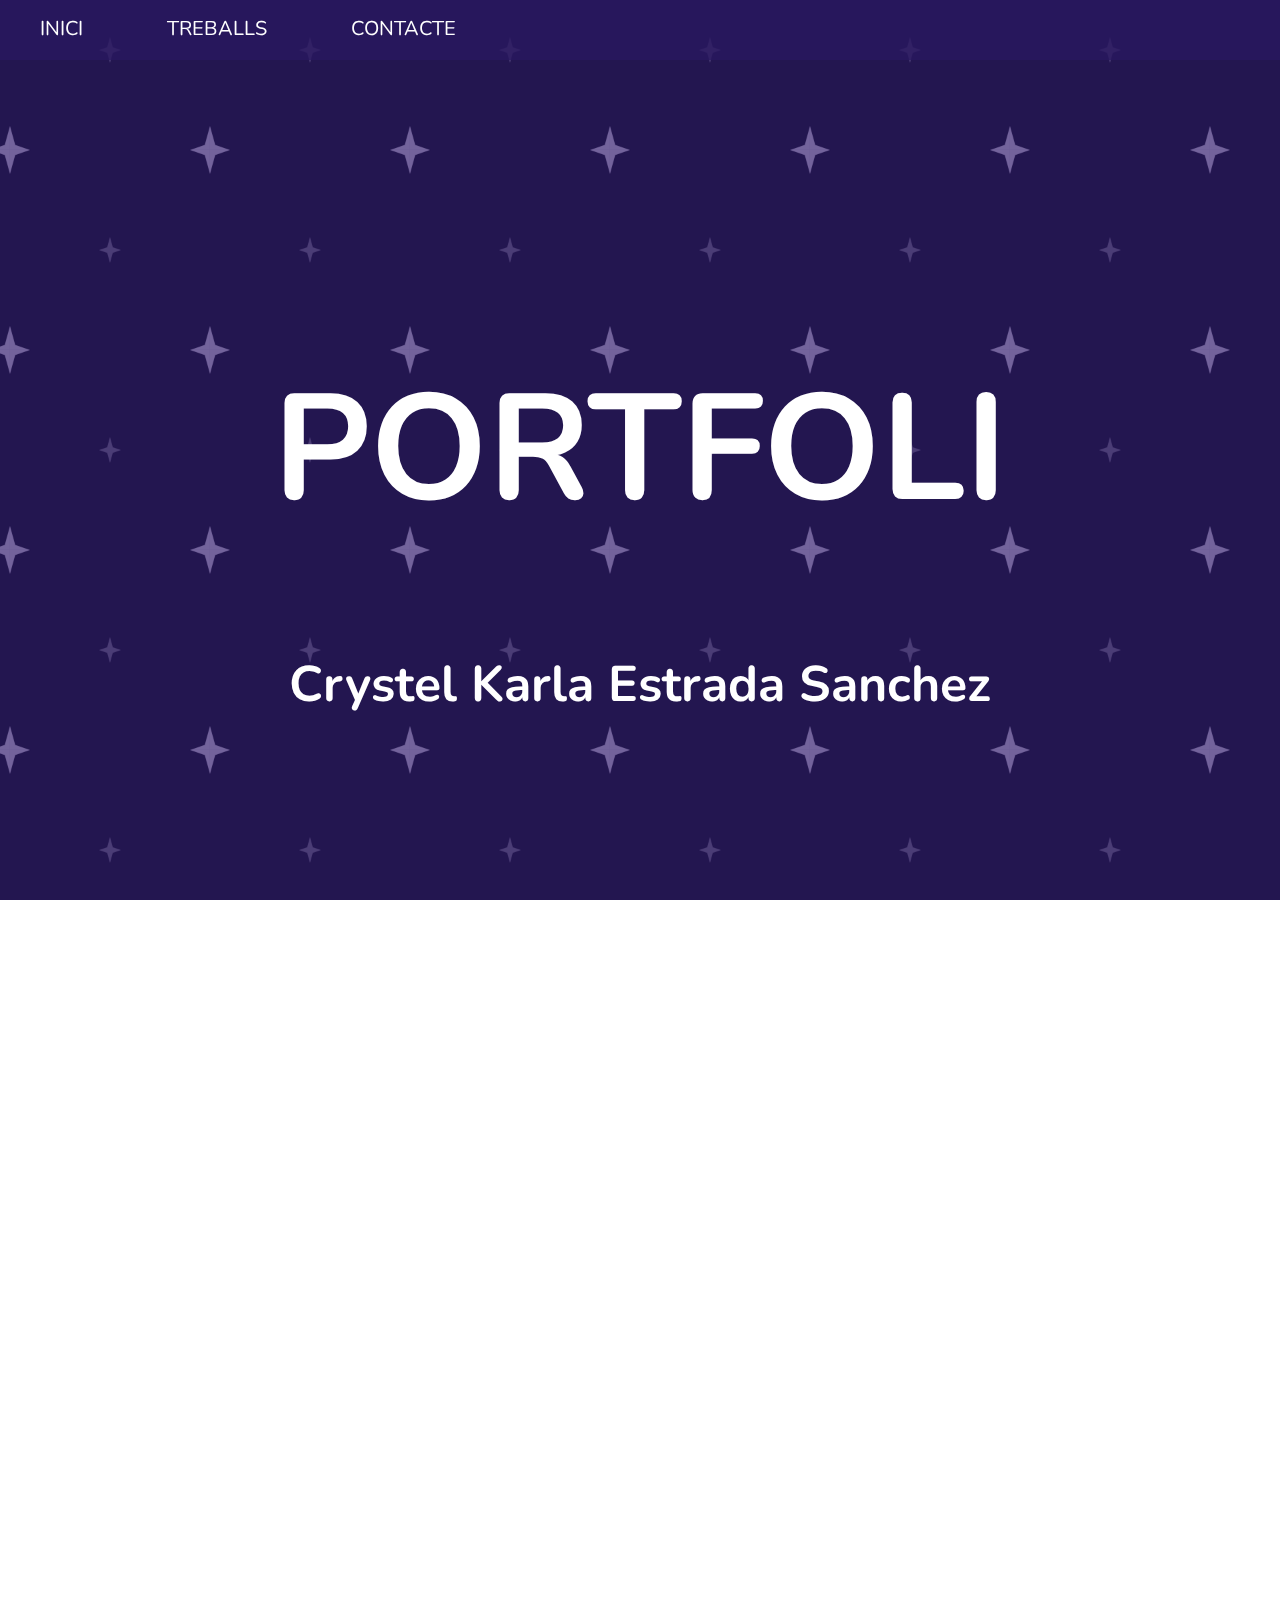
==== index.html @ 70e52c60 "otromas003" ====
<!DOCTYPE html>
<html lang="en">
<head>
    <meta charset="UTF-8">
    <meta name="viewport" content="width=device-width, initial-scale=1.0">
    <link rel="icon" type="image/x-icon" href="img/favicon.ico">
    <title>Porttfoli_Estradacs</title>

    <meta name="theme-color" content="orange">
    <meta name="msapplication-navbutton-color" content="orange">
    <meta name="apple-mobile-web-app-capable" content="yes">
    <meta name="apple-mobile-web-app-status-bar-style" content="orange">

    <link rel="icon" sizes="192x192" href="img/icon.png">
    <link rel="icon" sizes="512x512" href="img/icon.png">
    <link rel="apple-touch-icon" href="img/icon.png">

    <link rel="preconnect" href="https://fonts.googleapis.com">
<link rel="preconnect" href="https://fonts.gstatic.com" crossorigin>
<link href="https://fonts.googleapis.com/css2?family=Lato:ital,wght@0,100;0,300;0,400;0,700;0,900;1,100;1,300;1,400;1,700;1,900&family=Merriweather:ital,wght@0,300;0,400;0,700;0,900;1,300;1,400;1,700;1,900&family=Nunito:ital,wght@0,500;1,500&family=Open+Sans:ital,wght@0,300..800;1,300..800&family=Poppins:ital,wght@0,100;0,200;0,300;0,400;0,500;0,600;0,700;0,800;0,900;1,100;1,200;1,300;1,400;1,500;1,600;1,700;1,800;1,900&family=Roboto+Mono:ital,wght@0,100..700;1,100..700&family=Roboto:ital,wght@0,100;0,300;0,400;0,500;0,700;0,900;1,100;1,300;1,400;1,500;1,700;1,900&family=Rubik:ital,wght@0,300..900;1,300..900&display=swap" rel="stylesheet">

<link rel="stylesheet" href="css/style.css">
</head>
<body>
    
    <nav>
        <ul>
            <a href="#p1"><li>INICI</li></a>
            <a href="#p2"><li>TREBALLS</li></a>
            <a href="#p3"><li>CONTACTE</li></a>
        </ul>
    </nav>
    <div class="pagina p1" id="p1">
        <h1>PORTFOLI</h1>
        <h3>Crystel Karla Estrada Sanchez</h3>
    </div>

<div class="pagina p2" id="p2">
    <h2>TREBALLS</h2>
     <ul>
        
        <a href="MP08UF1002_estradaC_calendari/index.html" target="_blank">
                <li>CALENDARI
                    <img src="img/scara18.png" alt="">
                    <div class="scara"><img src="img/scara10.png" alt=""></div>
                </li>
        </a>
            <a href="MP08UF1003_estradaC_feedly/index.html" target="_blank">
                <li>FEEDLY
                    <img src="img/scara18.png" alt="">
                    <div class="scara"><img src="img/scara10.png" alt=""></div>
                </li>
            </a>
            <a href="MP08UF1004_estradaC_flotacions/index.html" target="_blank">
                <li>FLOTACIÓ
                    <img src="img/scara18.png" alt="">
                    <div class="scara"><img src="img/scara10.png" alt=""></div>
                </li>
            </a>
            <a href="MP08UF1005_estradaC_escacs /Index.html" target="_blank">
                <li>ESCACS
                    <img src="img/scara18.png" alt="">
                    <div class="scara"><img src="img/scara10.png" alt=""></div>
                </li>
            </a>
            <a href="MP08UF1007_estradaC_ifpagram/index.html" target="_blank">
                <li>IFPAGRAM
                    <img src="img/scara18.png" alt="">
                    <div class="scara"><img src="img/scara10.png" alt=""></div>
                </li>
            </a>
            <a href="MP08UF1008_estradaC_floreta/index.html" target="_blank">
                <li>FLORETA
                    <img src="img/scara18.png" alt="">
                    <div class="scara"><img src="img/scara10.png" alt=""></div>
                </li>
            </a>
            <a href="MP08UF1009_estradaC_careta/index.html" target="_blank">
                <li>CARETA
                    <img src="img/scara18.png" alt="">
                    <div class="scara"><img src="img/scara10.png" alt=""></div>
                </li>
            </a>
            <a href="M08UF02002_photoshop/index.html" target="_blank">
                <li>PHOTOSHOP
                    <img src="img/scara18.png" alt="">
                    <div class="scara"><img src="img/scara10.png" alt=""></div>
                </li>
            </a>
            
           
   </ul>
        
</div>
<div class="pagina p3" id="p3">
    <h2>CONTACTE</h2>
    <ul>
        
        <a href="https://genshin.hoyoverse.com/es/" target="_blank">
            <li>Instagram
                <svg xmlns="http://www.w3.org/2000/svg" x="0px" y="0px" width="100" height="100" viewBox="0 0 24 24">
                    <path d="M 8 3 C 5.243 3 3 5.243 3 8 L 3 16 C 3 18.757 5.243 21 8 21 L 16 21 C 18.757 21 21 18.757 21 16 L 21 8 C 21 5.243 18.757 3 16 3 L 8 3 z M 8 5 L 16 5 C 17.654 5 19 6.346 19 8 L 19 16 C 19 17.654 17.654 19 16 19 L 8 19 C 6.346 19 5 17.654 5 16 L 5 8 C 5 6.346 6.346 5 8 5 z M 17 6 A 1 1 0 0 0 16 7 A 1 1 0 0 0 17 8 A 1 1 0 0 0 18 7 A 1 1 0 0 0 17 6 z M 12 7 C 9.243 7 7 9.243 7 12 C 7 14.757 9.243 17 12 17 C 14.757 17 17 14.757 17 12 C 17 9.243 14.757 7 12 7 z M 12 9 C 13.654 9 15 10.346 15 12 C 15 13.654 13.654 15 12 15 C 10.346 15 9 13.654 9 12 C 9 10.346 10.346 9 12 9 z"></path>
                </svg>
                <div class="scara"></div>
            </li>
        </a>
        <a href="https://wutheringwaves.kurogames.com/en/" target="_blank">
            <li>Facebook  
                <svg xmlns="http://www.w3.org/2000/svg" x="0px" y="0px" width="100" height="100" viewBox="0 0 24 24">
                    <path d="M 5 3 C 3.897 3 3 3.897 3 5 L 3 19 C 3 20.103 3.897 21 5 21 L 11.621094 21 L 14.414062 21 L 19 21 C 20.103 21 21 20.103 21 19 L 21 5 C 21 3.897 20.103 3 19 3 L 5 3 z M 5 5 L 19 5 L 19.001953 19 L 14.414062 19 L 14.414062 15.035156 L 16.779297 15.035156 L 17.130859 12.310547 L 14.429688 12.310547 L 14.429688 10.574219 C 14.429687 9.7862188 14.649297 9.2539062 15.779297 9.2539062 L 17.207031 9.2539062 L 17.207031 6.8222656 C 16.512031 6.7512656 15.814234 6.71675 15.115234 6.71875 C 13.041234 6.71875 11.621094 7.9845938 11.621094 10.308594 L 11.621094 12.314453 L 9.2773438 12.314453 L 9.2773438 15.039062 L 11.621094 15.039062 L 11.621094 19 L 5 19 L 5 5 z"></path>
                </svg>
                <div class="scara"></div>
            </li>
        </a>
        <a href="https://hsr.hoyoverse.com/es-es/home" target="_blank">
            <li>Correo
                <svg xmlns="http://www.w3.org/2000/svg" width="90" height="100" viewBox="0 0 512 512"><!--!Font Awesome Free 6.7.2 by @fontawesome - https://fontawesome.com License - https://fontawesome.com/license/free Copyright 2025 Fonticons, Inc.--><path d="M64 112c-8.8 0-16 7.2-16 16l0 22.1L220.5 291.7c20.7 17 50.4 17 71.1 0L464 150.1l0-22.1c0-8.8-7.2-16-16-16L64 112zM48 212.2L48 384c0 8.8 7.2 16 16 16l384 0c8.8 0 16-7.2 16-16l0-171.8L322 328.8c-38.4 31.5-93.7 31.5-132 0L48 212.2zM0 128C0 92.7 28.7 64 64 64l384 0c35.3 0 64 28.7 64 64l0 256c0 35.3-28.7 64-64 64L64 448c-35.3 0-64-28.7-64-64L0 128z"/></svg>
                <div class="scara"></div>
            </li>
        </a>
       
    </ul>

</div>

    
</body>
</html>
---- css/style.css ----
*{
    padding: 0;
    margin: 0;
    text-decoration: none;
}


    
html, body {
    width: 100%;
    height: 100%;
    font-family: "Nunito", sans-serif;
    font-optical-sizing: auto;
    overflow: hidden;

}

nav{
    position: fixed;
    height: 60px;
    top: 0;
    left:0;
    right: 0;
    background: rgba(41, 24, 96, 0.75);
    z-index: 500;
}

h1{
    text-align: center;
    line-height: 150px;
    color: rgb(255, 255, 255);
    padding-top: 0px;
    position: absolute;
    display: block;
    top: 50%;
    left: 50%;
    transform: translate(-50%,-50%);
    font-size: 150px;
}

h2{
    text-align: center;
    color: rgb(255, 255, 255);
    padding-top: 150px;
    font-size: 50px;
}
h3{
    text-align: center;
    color: rgb(255, 255, 255);
    padding-top: 650px;
    font-size: 50px;
}

h1:hover{
    animation: girillo 3s ;
}

nav li{
    display: inline-block;
    margin:  15px 40px 0px 40px;
    color: rgb(255, 255, 255);
    font-size: 20px;
}

nav li:hover{
    opacity: 75%;    
    animation: meneo 0.15s ease-in infinite;
}

.p2 li{
    
    height: 300px;
    width: 270px;
    border-radius: 20px;
    background: rgb(76,59,181);
    background: linear-gradient(0deg, rgb(74, 61, 163) 0%, rgb(183, 169, 231) 64%);
    margin: 20px;
    line-height: 3;
    font-size: 30px;
    color: rgb(255, 255, 255);
    box-shadow: 5px 5px 5px rgb(69, 67, 127);
    text-align: center;
    display: inline-block;
}

.p2 img {
    width: 45px;
    height: 40px;
    position: relative;
    float: left;
    bottom:-25px;
    right: -20px;
}

.p2 li:hover{
    opacity: 65%;
    animation: plun 10s;
}
.p2 ul{
    list-style: none;
    width: 1360px;
    margin: 0 auto;
    padding-top: 50px;
    
}



.p3 li{  
    height: 150px;
    width: 350px;
    border-radius: 20px;
    background: rgb(170,151,228);
    background: linear-gradient(0deg, rgba(170,151,228,1) 0%, rgba(242,232,255,1) 49%);
    margin: 30px;
    list-style: none;
    line-height: 3.5;
    font-size: 40px;
    color:  rgb(66, 49, 124,0.75);
    box-shadow: 5px 5px 5px rgb(69, 67, 127);
    text-align: center;
    display: inline-block;
    /*margin: 30px auto; */
}
.p3 ul{
    padding-top: 50px;
}

svg{
   float: left;
    fill: rgb(76,59,181);
    margin-top: 20px;
    padding-left: 20px;
}
svg:hover{
    fill: rgb(158, 148, 224);
}

.p3 li:hover{
    opacity: 75%;
    animation: meneo 0.15s ease-in infinite;
}
.scara img{
    width: 190px;
    height: 190px;
    position: relative;
    top: -5px;
    left: 50px;
    opacity: 70%;
}
.pagina{
    position: relative;
    height: 100%;
text-align: center;
}
.p1{
    /*background-image: 
    radial-gradient(rgb(255, 234, 158,0.25) 10%, transparent 10%),
    radial-gradient(rgb(255, 234, 158,0.75) 10%, transparent 10%);
  background-position: 0px 0px, 55px 60px;
  background-size: 100px 100px;
  background-color: rgb(35, 22, 80);
    */
    background-image: url(../img/est2.png);
    background-size: 200px;
    background-position: 10px;
    background-color: rgb(35, 22, 80);
}
.p2{
    background: rgb(220,193,255);
    background: linear-gradient(0deg, rgb(224, 207, 255) 37%, rgba(191,166,228,1) 59%, rgba(161,138,199,1) 68%, rgba(92,74,134,1) 87%, rgba(35,22,80,1) 100%, rgba(35,22,80,1) 100%);
}
.p3{
    background-image: url(../img/est3.png);
   
    background-size: 160px;
    background-position: 30px;
    background-color: rgb(224, 207, 255);
}

@keyframes plun {
    0% {
        transform: translateY(5px);
    }
    100% {
        transform:  translateY(0px);
    }
}

@keyframes girillo { 
    0% {
        transform: translate(-50%,-50%) rotateZ(360deg);
    }
    100% {
        transform: translate(-50%,-50%) rotateZ(0deg);
    }
}
@keyframes giro { 
    0% {
        transform:rotateZ(360deg);
    }
    100% {
        transform:rotateZ(0deg);
    }
}

@keyframes meneo {
    0% {
        transform: rotateZ(10deg);
    }
    50% {
        transform: rotateZ(-10deg);
    }
    100% {
        transform: rotateZ(0deg);
    }
}

@media screen and (max-width: 480px) {
    html, body {
        height: 100%;
        width: 100%;
        font-family: "Nunito", sans-serif;
        font-optical-sizing: auto;
    }
    .nav{
        position: fixed;
        height: 15px;
        text-align: center;
        
    } 
    nav li{
        margin:  9px 10px 0px 10px;
        line-height: 3;
        font-size: 13px;
        text-align: center;
    }
    
    h1{
        font-size: 65px;
    }
    h2{ 
        padding-top: 45px;
        font-size:15px;
    }
    h3{
        padding-top: 550px;
        font-size: 15px;
    }


    .p2 li{
        height: 100px;
        width: 150px;
        border-radius: 20px;
        margin: 10px;
        text-align: center;
        font-size: 10px;
    }
    .p2 img {
        width: 23px;
        height: 20px;
        position: relative;
        float: left;
        bottom:-10px;
        right: -13px;
    }
    .p2 ul{
        width: 100%;
        padding-top:  0px;
        margin: 0px auto;
        
    }
    .scara img{
        width: 60px;
        height: 60px;
        position: relative;
        top: -10px;
        left: 50px;
        opacity: 70%;
    }
    

    .p3 li{  
        height: 90px;
        width: 200px;
        border-radius: 10px;
        background: rgb(170,151,228);
        background: linear-gradient(0deg, rgba(170,151,228,1) 0%, rgba(242,232,255,1) 49%);
        margin: 20px;
        list-style: none;
        line-height: 4.5;
        font-size: 20px;
        color:  rgb(66, 49, 124,0.75);
        box-shadow: 5px 5px 5px rgb(69, 67, 127);
        text-align: center;
        display: inline-block;
        /*margin: 30px auto; */
    }
    .p3 ul{
        padding-top: 40px;
        width: 100%;
    }
    svg{
       float: left;
        height: 50px;
        width: 50px;

    }

    .p1{
        background-image: url(../img/est2.png);
        background-size: 100px;
        background-position: 10px;
        background-color: rgb(35, 22, 80);
    }
    .p2{
        height: 800px;
       
        background: rgb(220,193,255);
        background: linear-gradient(0deg, rgb(224, 207, 255) 37%, rgba(191,166,228,1) 59%, rgba(161,138,199,1) 68%, rgba(92,74,134,1) 87%, rgba(35,22,80,1) 100%, rgba(35,22,80,1) 100%);
    }
    .p3{
        height: 650px;
        
        background-image: url(../img/est3.png);
        background-size: 90px;
        background-position: 30px;
        background-color: rgb(224, 207, 255);
    }

}
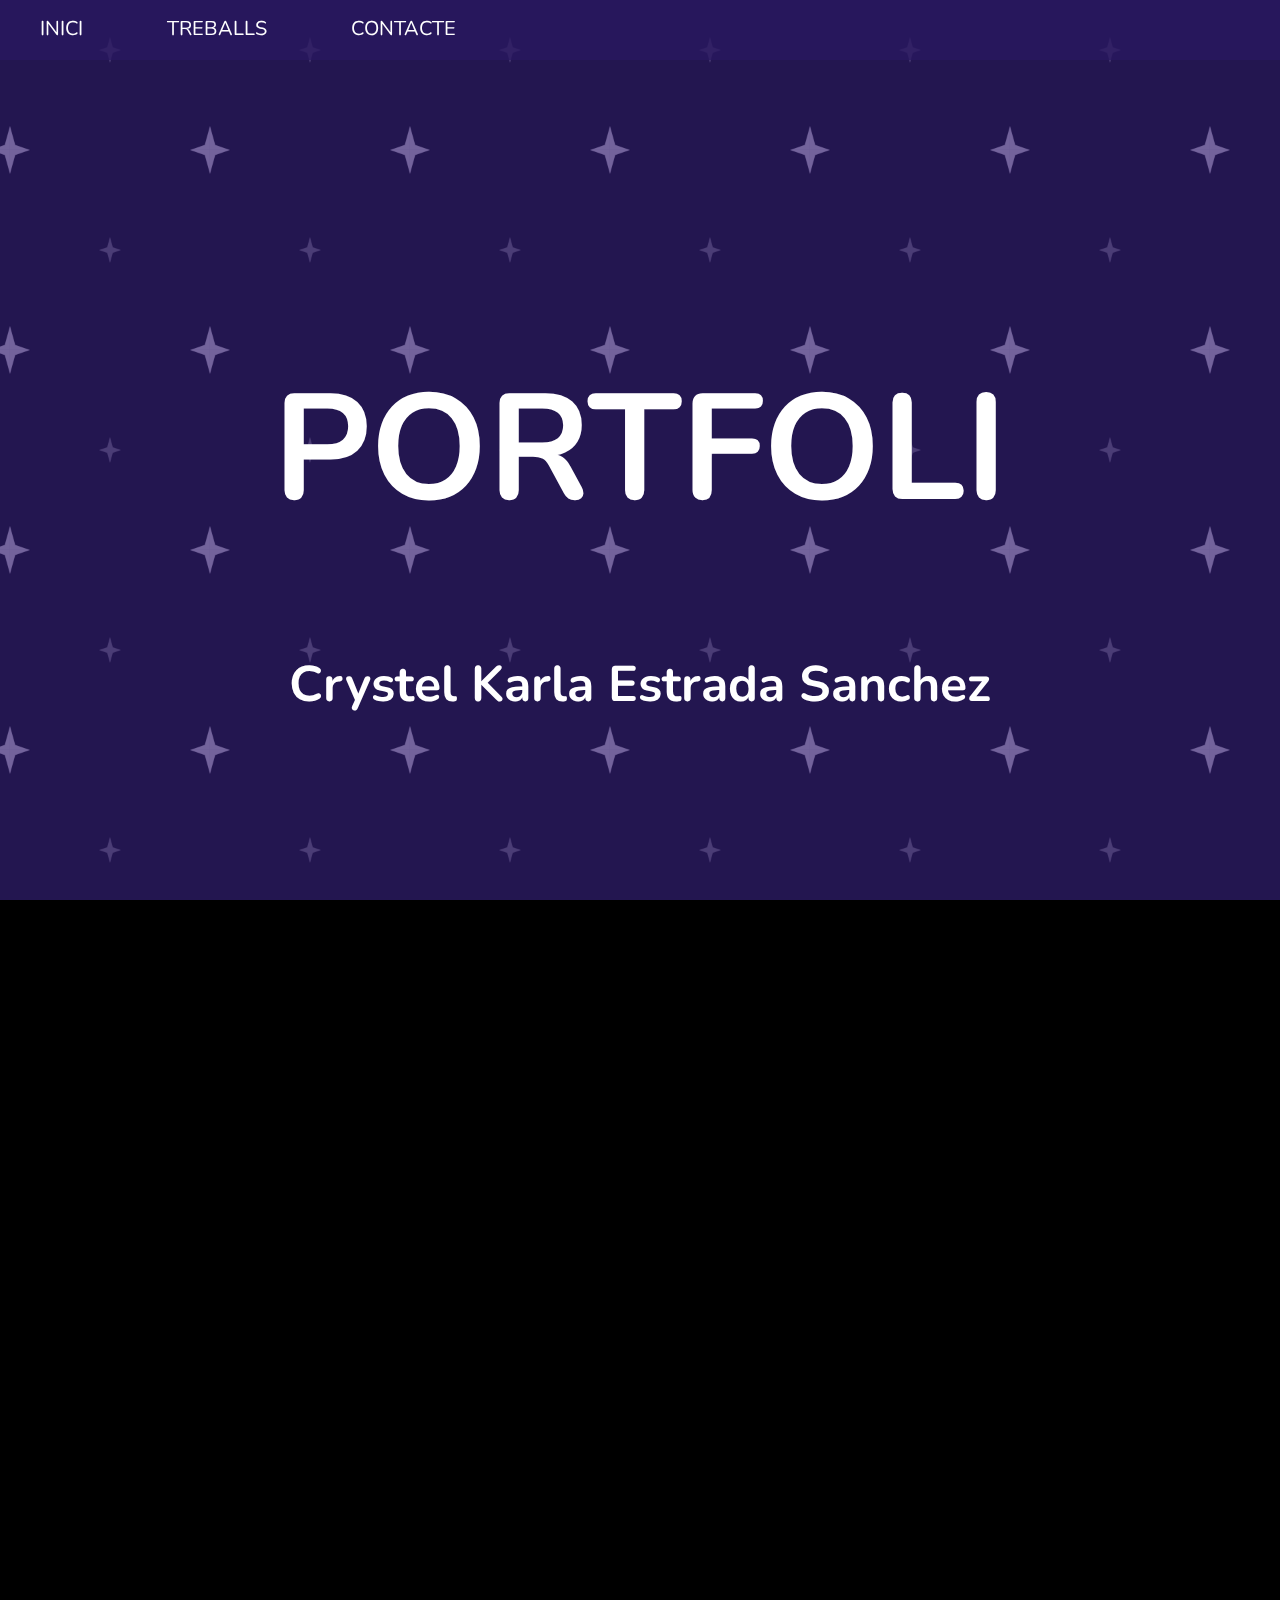
==== commit 563a3c7a: "nozoom001" ====
--- a/index.html
+++ b/index.html
@@ -2,14 +2,15 @@
 <html lang="en">
 <head>
     <meta charset="UTF-8">
-    <meta name="viewport" content="width=device-width, initial-scale=1.0">
-    <link rel="icon" type="image/x-icon" href="img/favicon.ico">
+
+    <meta name="viewport" content="width=device-width, initial-scale=1.0, user-scalable=no">
+    
     <title>Porttfoli_Estradacs</title>
 
-    <meta name="theme-color" content="orange">
-    <meta name="msapplication-navbutton-color" content="orange">
+    <meta name="theme-color" content="indigo">
+    <meta name="msapplication-navbutton-color" content="indigo">
     <meta name="apple-mobile-web-app-capable" content="yes">
-    <meta name="apple-mobile-web-app-status-bar-style" content="orange">
+    <meta name="apple-mobile-web-app-status-bar-style" content="indigo">
 
     <link rel="icon" sizes="192x192" href="img/icon.png">
     <link rel="icon" sizes="512x512" href="img/icon.png">
@@ -18,7 +19,7 @@
     <link rel="preconnect" href="https://fonts.googleapis.com">
 <link rel="preconnect" href="https://fonts.gstatic.com" crossorigin>
 <link href="https://fonts.googleapis.com/css2?family=Lato:ital,wght@0,100;0,300;0,400;0,700;0,900;1,100;1,300;1,400;1,700;1,900&family=Merriweather:ital,wght@0,300;0,400;0,700;0,900;1,300;1,400;1,700;1,900&family=Nunito:ital,wght@0,500;1,500&family=Open+Sans:ital,wght@0,300..800;1,300..800&family=Poppins:ital,wght@0,100;0,200;0,300;0,400;0,500;0,600;0,700;0,800;0,900;1,100;1,200;1,300;1,400;1,500;1,600;1,700;1,800;1,900&family=Roboto+Mono:ital,wght@0,100..700;1,100..700&family=Roboto:ital,wght@0,100;0,300;0,400;0,500;0,700;0,900;1,100;1,300;1,400;1,500;1,700;1,900&family=Rubik:ital,wght@0,300..900;1,300..900&display=swap" rel="stylesheet">
-
+<link rel="icon" type="image/x-icon" href="img/favicon.ico">
 <link rel="stylesheet" href="css/style.css">
 </head>
 <body>
--- a/css/style.css
+++ b/css/style.css
@@ -146,7 +146,7 @@
     position: relative;
     top: -5px;
     left: 50px;
-    opacity: 70%;
+    opacity: 90%;
 }
 .pagina{
     position: relative;
@@ -268,16 +268,16 @@
     .p2 ul{
         width: 100%;
         padding-top:  0px;
-        margin: 0px auto;
-        
-    }
+        margin: 0px auto;   
+    }
+   
     .scara img{
         width: 60px;
         height: 60px;
         position: relative;
         top: -10px;
         left: 50px;
-        opacity: 70%;
+        opacity: 100%;
     }
     
 
@@ -329,4 +329,143 @@
         background-color: rgb(224, 207, 255);
     }
 
-}+}
+
+
+body {
+    background: #000000;
+   }
+   /* Effect CSS */
+   svg#one {
+       position: absolute;
+       -webkit-transform: translate(50%, 141%);
+       transform: translate(50%, 141%);
+   }
+   svg#two {
+       position: absolute;
+       -webkit-transform: translate(570%, 1210%);
+       transform: translate(570%, 1210%);
+   }
+   svg#three {
+       position: absolute;
+       -webkit-transform: translate(600%, 250%);
+       transform: translate(600%, 250%);
+   }
+   .sparkleElements {
+       -webkit-transform: translate(42.5px,42.5px);
+       -moz-transform: translate(42.5px,42.5px);
+       transform: translate(42.5px, 42.5px);
+   }
+   path {
+       -webkit-transform: translate(-42.50px,-42.50px);
+       -moz-transform: translate(-42.50px,-42.50px);
+       transform: translate(-42.50px,-42.50px);
+   }
+   path#large {
+   /* Large Sparkle */
+    fill: rgb(158, 148, 224);
+   }
+   path#medium {
+   /* Medium Sparkle */
+    fill: rgb(158, 148, 224);
+   }
+   path#small {
+   /* Small Sparkle */
+    fill: rgb(158, 148, 224);
+   }
+   .large {
+       -webkit-animation: large 2.5s infinite;
+       -moz-animation: large 2.5s infinite;
+   }
+   .medium {
+       -webkit-animation: medium 2.5s infinite;
+       -moz-animation: medium 2.5s infinite;
+   }
+   .small {
+       -webkit-animation: small 2.5s infinite;
+       -moz-animation: small 2.5s infinite;
+   }
+   @-webkit-keyframes large {
+       0% {
+           opacity: 0;
+           -webkit-transform: rotate(0deg) scale(0);
+           transform: rotate(0deg) scale(0);
+       }
+       50% {
+           opacity: 1;
+       }
+       100% {
+           opacity: 0;
+           -webkit-transform: rotate(360deg) scale(1.5);
+           transform: rotate(360deg) scale(1.5);
+       }
+   }
+   @-moz-keyframes large {
+       0% {
+           opacity: 0;
+           transform: rotate(0deg) scale(0);
+       }
+       50% {
+           opacity: 1;
+       }
+       100% {
+           opacity: 0;
+           transform: rotate(360deg) scale(1.5);
+       }
+   }
+   @-webkit-keyframes medium {
+       0% {
+           opacity: 0;
+           -webkit-transform: rotate(45deg) scale(0);
+           transform: rotate(45deg) scale(0);
+       }
+       50% {
+           opacity: 1;
+       }
+       100% {
+           opacity: 0;
+           -webkit-transform: rotate(405deg) scale(1.1);
+           transform: rotate(405deg) scale(1.1);
+       }
+   }
+   @-moz-keyframes medium {
+       0% {
+           opacity: 0;
+           transform: rotate(45deg) scale(0);
+       }
+       50% {
+           opacity: 1;
+       }
+       100% {
+           opacity: 0;
+           transform: rotate(405deg) scale(1.1);
+       }
+   }
+   @-webkit-keyframes small {
+       0% {
+           opacity: 0;
+           -webkit-transform: rotate(0deg) scale(0);
+           transform: rotate(0deg) scale(0);
+       }
+       50% {
+           opacity: 1;
+       }
+       100% {
+           opacity: 0;
+           -webkit-transform: rotate(-360deg) scale(1);
+           transform: rotate(-360deg) scale(1.5);
+       }
+   }
+   @-moz-keyframes small {
+       0% {
+           opacity: 0;
+           transform: rotate(0deg) scale(0);
+       }
+       50% {
+           opacity: 1;
+       }
+       100% {
+           opacity: 0;
+           transform: rotate(-360deg) scale(1.5);
+       }
+   }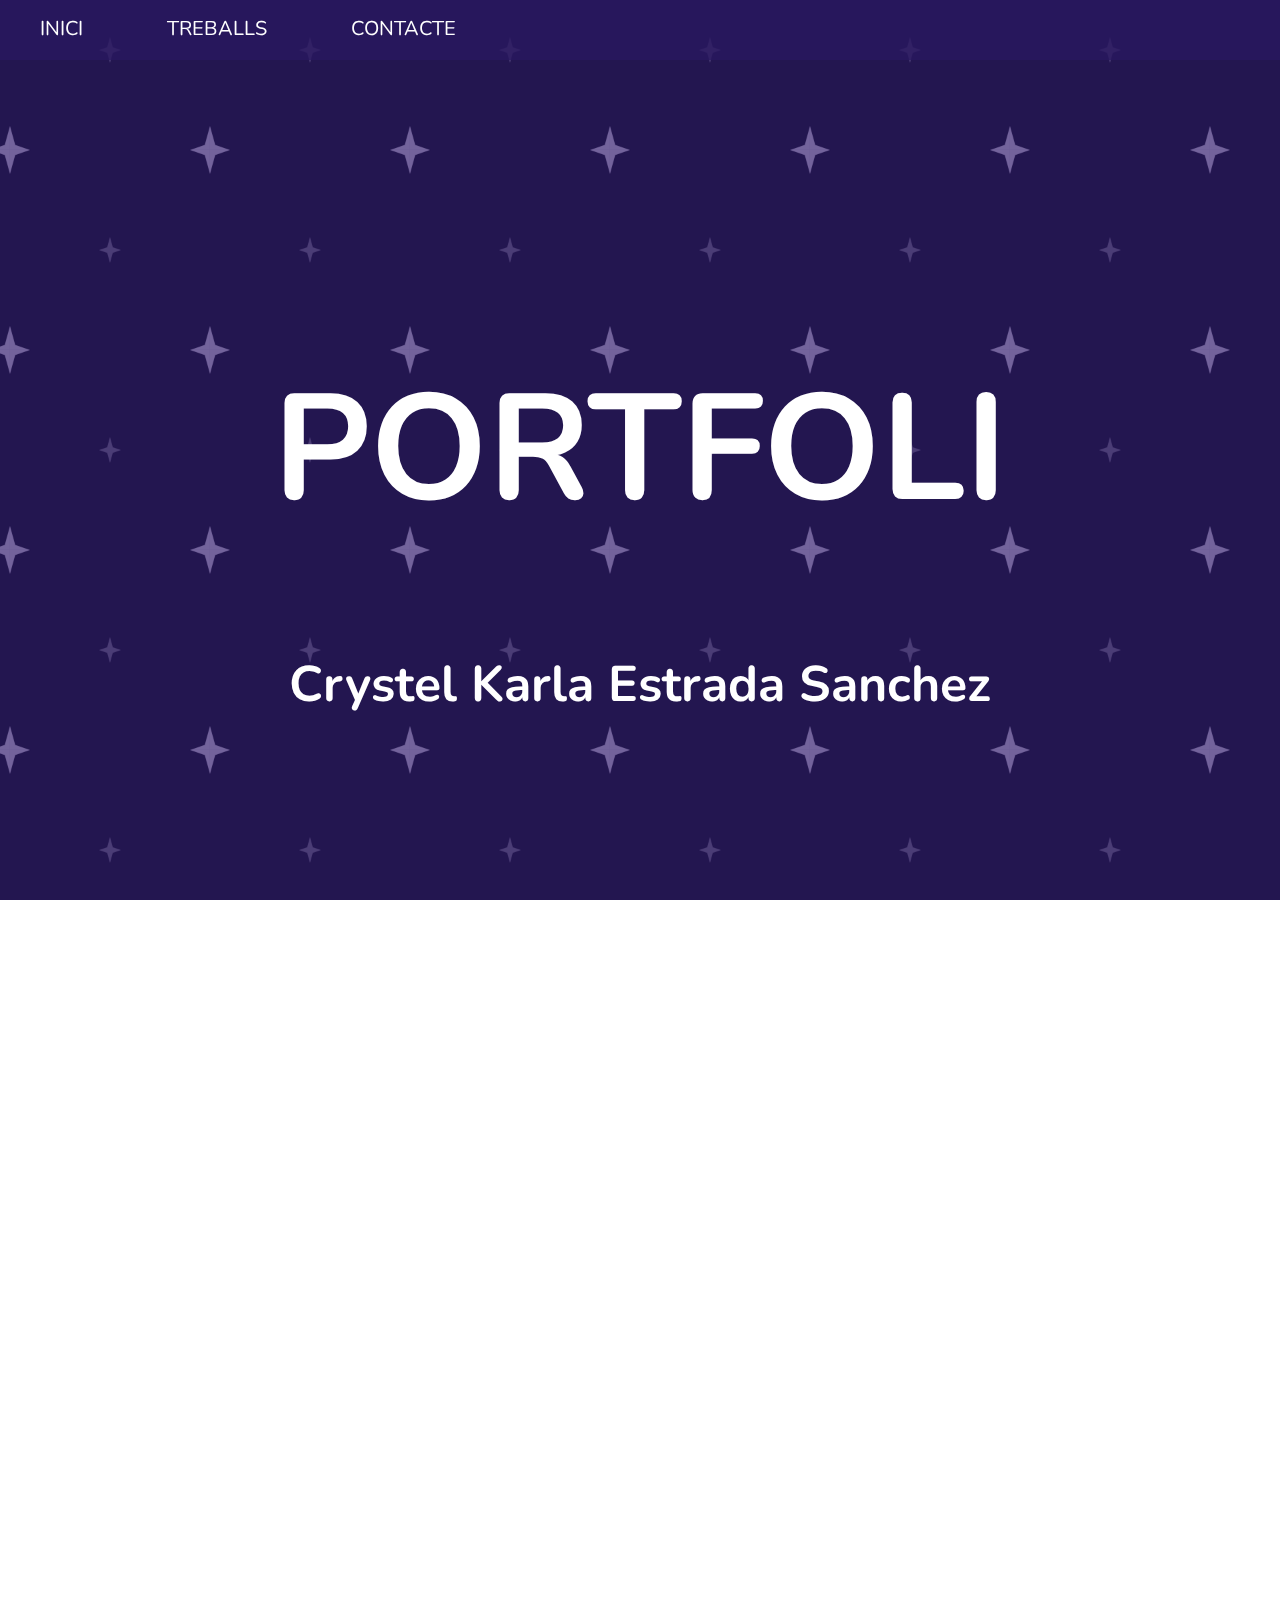
==== commit 14a5576f: "saltaLagambaaa0001" ====
--- a/index.html
+++ b/index.html
@@ -3,7 +3,7 @@
 <head>
     <meta charset="UTF-8">
 
-    <meta name="viewport" content="width=device-width, initial-scale=1.0, user-scalable=no">
+    <meta name="viewport" content="width=device-width, initial-scale=1.0,">
     
     <title>Porttfoli_Estradacs</title>
 
@@ -119,6 +119,12 @@
                 <div class="scara"></div>
             </li>
         </a>
+        <a href="https://www.youtube.com/watch?v=O50ZdLWe3P0" target="_blank">
+            <li>Moony
+                <svg xmlns="http://www.w3.org/2000/svg" width="90" height="100" viewBox="0 0 576 512"><!--!Font Awesome Free 6.7.2 by @fontawesome - https://fontawesome.com License - https://fontawesome.com/license/free Copyright 2025 Fonticons, Inc.--><path d="M368 32c41.7 0 75.9 31.8 79.7 72.5l85.6 26.3c25.4 7.8 42.8 31.3 42.8 57.9c0 21.8-11.7 41.9-30.7 52.7L400.8 323.5 493.3 416l50.7 0c17.7 0 32 14.3 32 32s-14.3 32-32 32l-64 0c-8.5 0-16.6-3.4-22.6-9.4L346.9 360.2c11.7-36 3.2-77.1-25.4-105.7c-40.6-40.6-106.3-40.6-146.9-.1L101 324.4c-6.4 6.1-6.7 16.2-.6 22.6s16.2 6.6 22.6 .6l73.8-70.2 .1-.1 .1-.1c3.5-3.5 7.3-6.6 11.3-9.2c27.9-18.5 65.9-15.4 90.5 9.2c24.7 24.7 27.7 62.9 9 90.9c-2.6 3.8-5.6 7.5-9 10.9L261.8 416l90.2 0c17.7 0 32 14.3 32 32s-14.3 32-32 32L64 480c-35.3 0-64-28.7-64-64C0 249.6 127 112.9 289.3 97.5C296.2 60.2 328.8 32 368 32zm0 104a24 24 0 1 0 0-48 24 24 0 1 0 0 48z"/></svg>
+                <div class="scara"></div>
+            </li>
+        </a>
        
     </ul>
 
--- a/css/style.css
+++ b/css/style.css
@@ -3,18 +3,13 @@
     margin: 0;
     text-decoration: none;
 }
-
-
-    
 html, body {
     width: 100%;
     height: 100%;
     font-family: "Nunito", sans-serif;
     font-optical-sizing: auto;
     overflow: hidden;
-
-}
-
+}
 nav{
     position: fixed;
     height: 60px;
@@ -24,7 +19,6 @@
     background: rgba(41, 24, 96, 0.75);
     z-index: 500;
 }
-
 h1{
     text-align: center;
     line-height: 150px;
@@ -37,7 +31,6 @@
     transform: translate(-50%,-50%);
     font-size: 150px;
 }
-
 h2{
     text-align: center;
     color: rgb(255, 255, 255);
@@ -50,25 +43,20 @@
     padding-top: 650px;
     font-size: 50px;
 }
-
 h1:hover{
-    animation: girillo 3s ;
-}
-
+    animation: girillo 2s ;
+}
 nav li{
     display: inline-block;
-    margin:  15px 40px 0px 40px;
+    margin: 15px 40px 0px 40px;
     color: rgb(255, 255, 255);
     font-size: 20px;
 }
-
 nav li:hover{
-    opacity: 75%;    
+    opacity: 75%;
     animation: meneo 0.15s ease-in infinite;
 }
-
 .p2 li{
-    
     height: 300px;
     width: 270px;
     border-radius: 20px;
@@ -82,7 +70,6 @@
     text-align: center;
     display: inline-block;
 }
-
 .p2 img {
     width: 45px;
     height: 40px;
@@ -91,7 +78,6 @@
     bottom:-25px;
     right: -20px;
 }
-
 .p2 li:hover{
     opacity: 65%;
     animation: plun 10s;
@@ -101,12 +87,8 @@
     width: 1360px;
     margin: 0 auto;
     padding-top: 50px;
-    
-}
-
-
-
-.p3 li{  
+}
+.p3 li{
     height: 150px;
     width: 350px;
     border-radius: 20px;
@@ -116,18 +98,18 @@
     list-style: none;
     line-height: 3.5;
     font-size: 40px;
-    color:  rgb(66, 49, 124,0.75);
+    color: rgb(66, 49, 124,0.75);
     box-shadow: 5px 5px 5px rgb(69, 67, 127);
     text-align: center;
     display: inline-block;
-    /*margin: 30px auto; */
+   /*margin: 30px auto;
+    */
 }
 .p3 ul{
     padding-top: 50px;
 }
-
 svg{
-   float: left;
+    float: left;
     fill: rgb(76,59,181);
     margin-top: 20px;
     padding-left: 20px;
@@ -135,7 +117,6 @@
 svg:hover{
     fill: rgb(158, 148, 224);
 }
-
 .p3 li:hover{
     opacity: 75%;
     animation: meneo 0.15s ease-in infinite;
@@ -151,15 +132,13 @@
 .pagina{
     position: relative;
     height: 100%;
-text-align: center;
+    text-align: center;
 }
 .p1{
-    /*background-image: 
-    radial-gradient(rgb(255, 234, 158,0.25) 10%, transparent 10%),
-    radial-gradient(rgb(255, 234, 158,0.75) 10%, transparent 10%);
-  background-position: 0px 0px, 55px 60px;
-  background-size: 100px 100px;
-  background-color: rgb(35, 22, 80);
+   /*background-image: radial-gradient(rgb(255, 234, 158,0.25) 10%, transparent 10%), radial-gradient(rgb(255, 234, 158,0.75) 10%, transparent 10%);
+    background-position: 0px 0px, 55px 60px;
+    background-size: 100px 100px;
+    background-color: rgb(35, 22, 80);
     */
     background-image: url(../img/est2.png);
     background-size: 200px;
@@ -172,83 +151,74 @@
 }
 .p3{
     background-image: url(../img/est3.png);
-   
     background-size: 160px;
     background-position: 30px;
     background-color: rgb(224, 207, 255);
 }
-
 @keyframes plun {
     0% {
         transform: translateY(5px);
-    }
-    100% {
-        transform:  translateY(0px);
-    }
-}
-
-@keyframes girillo { 
+   }
+    100% {
+        transform: translateY(0px);
+   }
+}
+@keyframes girillo {
     0% {
         transform: translate(-50%,-50%) rotateZ(360deg);
-    }
+   }
     100% {
         transform: translate(-50%,-50%) rotateZ(0deg);
-    }
-}
-@keyframes giro { 
+   }
+}
+@keyframes giro {
     0% {
         transform:rotateZ(360deg);
-    }
+   }
     100% {
         transform:rotateZ(0deg);
-    }
-}
-
+   }
+}
 @keyframes meneo {
     0% {
         transform: rotateZ(10deg);
-    }
+   }
     50% {
         transform: rotateZ(-10deg);
-    }
+   }
     100% {
         transform: rotateZ(0deg);
-    }
-}
-
+   }
+}
 @media screen and (max-width: 480px) {
     html, body {
         height: 100%;
         width: 100%;
         font-family: "Nunito", sans-serif;
         font-optical-sizing: auto;
-    }
+   }
     .nav{
         position: fixed;
         height: 15px;
         text-align: center;
-        
-    } 
+   }
     nav li{
-        margin:  9px 10px 0px 10px;
+        margin: 9px 10px 0px 10px;
         line-height: 3;
         font-size: 13px;
         text-align: center;
-    }
-    
+   }
     h1{
         font-size: 65px;
-    }
-    h2{ 
+   }
+    h2{
         padding-top: 45px;
         font-size:15px;
-    }
+   }
     h3{
         padding-top: 550px;
         font-size: 15px;
-    }
-
-
+   }
     .p2 li{
         height: 100px;
         width: 150px;
@@ -256,7 +226,7 @@
         margin: 10px;
         text-align: center;
         font-size: 10px;
-    }
+   }
     .p2 img {
         width: 23px;
         height: 20px;
@@ -264,13 +234,12 @@
         float: left;
         bottom:-10px;
         right: -13px;
-    }
+   }
     .p2 ul{
         width: 100%;
-        padding-top:  0px;
-        margin: 0px auto;   
-    }
-   
+        padding-top: 0px;
+        margin: 0px auto;
+   }
     .scara img{
         width: 60px;
         height: 60px;
@@ -278,10 +247,8 @@
         top: -10px;
         left: 50px;
         opacity: 100%;
-    }
-    
-
-    .p3 li{  
+   }
+    .p3 li{
         height: 90px;
         width: 200px;
         border-radius: 10px;
@@ -291,181 +258,38 @@
         list-style: none;
         line-height: 4.5;
         font-size: 20px;
-        color:  rgb(66, 49, 124,0.75);
+        color: rgb(66, 49, 124,0.75);
         box-shadow: 5px 5px 5px rgb(69, 67, 127);
         text-align: center;
         display: inline-block;
-        /*margin: 30px auto; */
-    }
+       /*margin: 30px auto;
+        */
+   }
     .p3 ul{
         padding-top: 40px;
         width: 100%;
-    }
+   }
     svg{
-       float: left;
+        float: left;
         height: 50px;
         width: 50px;
-
-    }
-
+   }
     .p1{
         background-image: url(../img/est2.png);
         background-size: 100px;
         background-position: 10px;
         background-color: rgb(35, 22, 80);
-    }
+   }
     .p2{
         height: 800px;
-       
         background: rgb(220,193,255);
         background: linear-gradient(0deg, rgb(224, 207, 255) 37%, rgba(191,166,228,1) 59%, rgba(161,138,199,1) 68%, rgba(92,74,134,1) 87%, rgba(35,22,80,1) 100%, rgba(35,22,80,1) 100%);
-    }
+   }
     .p3{
         height: 650px;
-        
         background-image: url(../img/est3.png);
         background-size: 90px;
         background-position: 30px;
         background-color: rgb(224, 207, 255);
-    }
-
-}
-
-
-body {
-    background: #000000;
-   }
-   /* Effect CSS */
-   svg#one {
-       position: absolute;
-       -webkit-transform: translate(50%, 141%);
-       transform: translate(50%, 141%);
-   }
-   svg#two {
-       position: absolute;
-       -webkit-transform: translate(570%, 1210%);
-       transform: translate(570%, 1210%);
-   }
-   svg#three {
-       position: absolute;
-       -webkit-transform: translate(600%, 250%);
-       transform: translate(600%, 250%);
-   }
-   .sparkleElements {
-       -webkit-transform: translate(42.5px,42.5px);
-       -moz-transform: translate(42.5px,42.5px);
-       transform: translate(42.5px, 42.5px);
-   }
-   path {
-       -webkit-transform: translate(-42.50px,-42.50px);
-       -moz-transform: translate(-42.50px,-42.50px);
-       transform: translate(-42.50px,-42.50px);
-   }
-   path#large {
-   /* Large Sparkle */
-    fill: rgb(158, 148, 224);
-   }
-   path#medium {
-   /* Medium Sparkle */
-    fill: rgb(158, 148, 224);
-   }
-   path#small {
-   /* Small Sparkle */
-    fill: rgb(158, 148, 224);
-   }
-   .large {
-       -webkit-animation: large 2.5s infinite;
-       -moz-animation: large 2.5s infinite;
-   }
-   .medium {
-       -webkit-animation: medium 2.5s infinite;
-       -moz-animation: medium 2.5s infinite;
-   }
-   .small {
-       -webkit-animation: small 2.5s infinite;
-       -moz-animation: small 2.5s infinite;
-   }
-   @-webkit-keyframes large {
-       0% {
-           opacity: 0;
-           -webkit-transform: rotate(0deg) scale(0);
-           transform: rotate(0deg) scale(0);
-       }
-       50% {
-           opacity: 1;
-       }
-       100% {
-           opacity: 0;
-           -webkit-transform: rotate(360deg) scale(1.5);
-           transform: rotate(360deg) scale(1.5);
-       }
-   }
-   @-moz-keyframes large {
-       0% {
-           opacity: 0;
-           transform: rotate(0deg) scale(0);
-       }
-       50% {
-           opacity: 1;
-       }
-       100% {
-           opacity: 0;
-           transform: rotate(360deg) scale(1.5);
-       }
-   }
-   @-webkit-keyframes medium {
-       0% {
-           opacity: 0;
-           -webkit-transform: rotate(45deg) scale(0);
-           transform: rotate(45deg) scale(0);
-       }
-       50% {
-           opacity: 1;
-       }
-       100% {
-           opacity: 0;
-           -webkit-transform: rotate(405deg) scale(1.1);
-           transform: rotate(405deg) scale(1.1);
-       }
-   }
-   @-moz-keyframes medium {
-       0% {
-           opacity: 0;
-           transform: rotate(45deg) scale(0);
-       }
-       50% {
-           opacity: 1;
-       }
-       100% {
-           opacity: 0;
-           transform: rotate(405deg) scale(1.1);
-       }
-   }
-   @-webkit-keyframes small {
-       0% {
-           opacity: 0;
-           -webkit-transform: rotate(0deg) scale(0);
-           transform: rotate(0deg) scale(0);
-       }
-       50% {
-           opacity: 1;
-       }
-       100% {
-           opacity: 0;
-           -webkit-transform: rotate(-360deg) scale(1);
-           transform: rotate(-360deg) scale(1.5);
-       }
-   }
-   @-moz-keyframes small {
-       0% {
-           opacity: 0;
-           transform: rotate(0deg) scale(0);
-       }
-       50% {
-           opacity: 1;
-       }
-       100% {
-           opacity: 0;
-           transform: rotate(-360deg) scale(1.5);
-       }
-   }+   }
+}
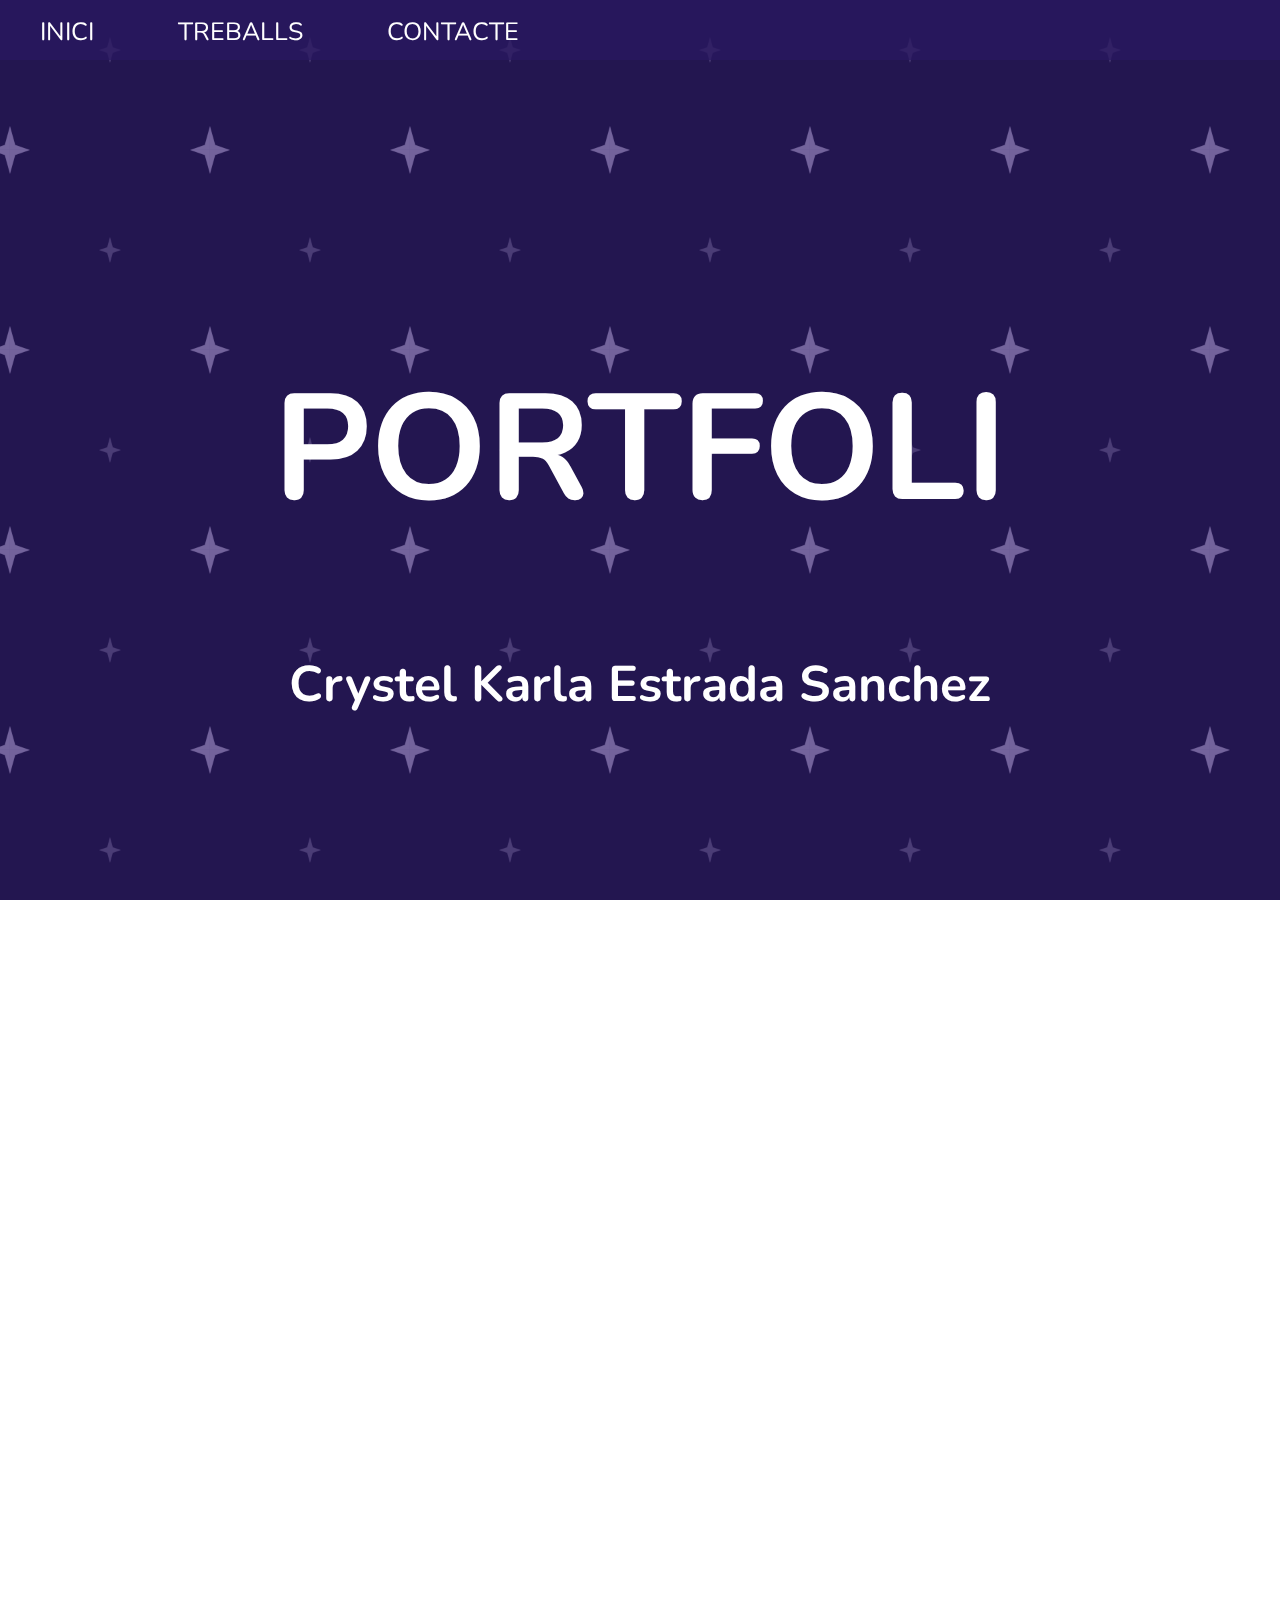
==== commit 95d20de4: "JODER0006" ====
--- a/index.html
+++ b/index.html
@@ -15,7 +15,6 @@
     <link rel="icon" sizes="192x192" href="img/icon.png">
     <link rel="icon" sizes="512x512" href="img/icon.png">
     <link rel="apple-touch-icon" href="img/icon.png">
-
     <link rel="preconnect" href="https://fonts.googleapis.com">
 <link rel="preconnect" href="https://fonts.gstatic.com" crossorigin>
 <link href="https://fonts.googleapis.com/css2?family=Lato:ital,wght@0,100;0,300;0,400;0,700;0,900;1,100;1,300;1,400;1,700;1,900&family=Merriweather:ital,wght@0,300;0,400;0,700;0,900;1,300;1,400;1,700;1,900&family=Nunito:ital,wght@0,500;1,500&family=Open+Sans:ital,wght@0,300..800;1,300..800&family=Poppins:ital,wght@0,100;0,200;0,300;0,400;0,500;0,600;0,700;0,800;0,900;1,100;1,200;1,300;1,400;1,500;1,600;1,700;1,800;1,900&family=Roboto+Mono:ital,wght@0,100..700;1,100..700&family=Roboto:ital,wght@0,100;0,300;0,400;0,500;0,700;0,900;1,100;1,300;1,400;1,500;1,700;1,900&family=Rubik:ital,wght@0,300..900;1,300..900&display=swap" rel="stylesheet">
--- a/css/style.css
+++ b/css/style.css
@@ -29,19 +29,19 @@
     top: 50%;
     left: 50%;
     transform: translate(-50%,-50%);
-    font-size: 150px;
+    font-size: 9.375rem;
 }
 h2{
     text-align: center;
     color: rgb(255, 255, 255);
     padding-top: 150px;
-    font-size: 50px;
+    font-size:3.125rem;
 }
 h3{
     text-align: center;
     color: rgb(255, 255, 255);
     padding-top: 650px;
-    font-size: 50px;
+    font-size: 3.125rem;
 }
 h1:hover{
     animation: girillo 2s ;
@@ -50,7 +50,7 @@
     display: inline-block;
     margin: 15px 40px 0px 40px;
     color: rgb(255, 255, 255);
-    font-size: 20px;
+    font-size: 1.563rem;
 }
 nav li:hover{
     opacity: 75%;
@@ -64,7 +64,7 @@
     background: linear-gradient(0deg, rgb(74, 61, 163) 0%, rgb(183, 169, 231) 64%);
     margin: 20px;
     line-height: 3;
-    font-size: 30px;
+    font-size: 1.875rem;
     color: rgb(255, 255, 255);
     box-shadow: 5px 5px 5px rgb(69, 67, 127);
     text-align: center;
@@ -102,8 +102,6 @@
     box-shadow: 5px 5px 5px rgb(69, 67, 127);
     text-align: center;
     display: inline-block;
-   /*margin: 30px auto;
-    */
 }
 .p3 ul{
     padding-top: 50px;
@@ -135,11 +133,6 @@
     text-align: center;
 }
 .p1{
-   /*background-image: radial-gradient(rgb(255, 234, 158,0.25) 10%, transparent 10%), radial-gradient(rgb(255, 234, 158,0.75) 10%, transparent 10%);
-    background-position: 0px 0px, 55px 60px;
-    background-size: 100px 100px;
-    background-color: rgb(35, 22, 80);
-    */
     background-image: url(../img/est2.png);
     background-size: 200px;
     background-position: 10px;
@@ -205,19 +198,19 @@
     nav li{
         margin: 9px 10px 0px 10px;
         line-height: 3;
-        font-size: 13px;
+        font-size: 0.813rem;
         text-align: center;
    }
     h1{
-        font-size: 65px;
+        font-size: 4.063rem;
    }
     h2{
         padding-top: 45px;
-        font-size:15px;
+        font-size: 0.938rem;
    }
     h3{
         padding-top: 550px;
-        font-size: 15px;
+        font-size: 0.938rem;
    }
     .p2 li{
         height: 100px;
@@ -225,7 +218,7 @@
         border-radius: 20px;
         margin: 10px;
         text-align: center;
-        font-size: 10px;
+        font-size: 0.625rem;
    }
     .p2 img {
         width: 23px;
@@ -257,13 +250,12 @@
         margin: 20px;
         list-style: none;
         line-height: 4.5;
-        font-size: 20px;
+        font-size: 1.25rem;
         color: rgb(66, 49, 124,0.75);
         box-shadow: 5px 5px 5px rgb(69, 67, 127);
         text-align: center;
         display: inline-block;
-       /*margin: 30px auto;
-        */
+    
    }
     .p3 ul{
         padding-top: 40px;
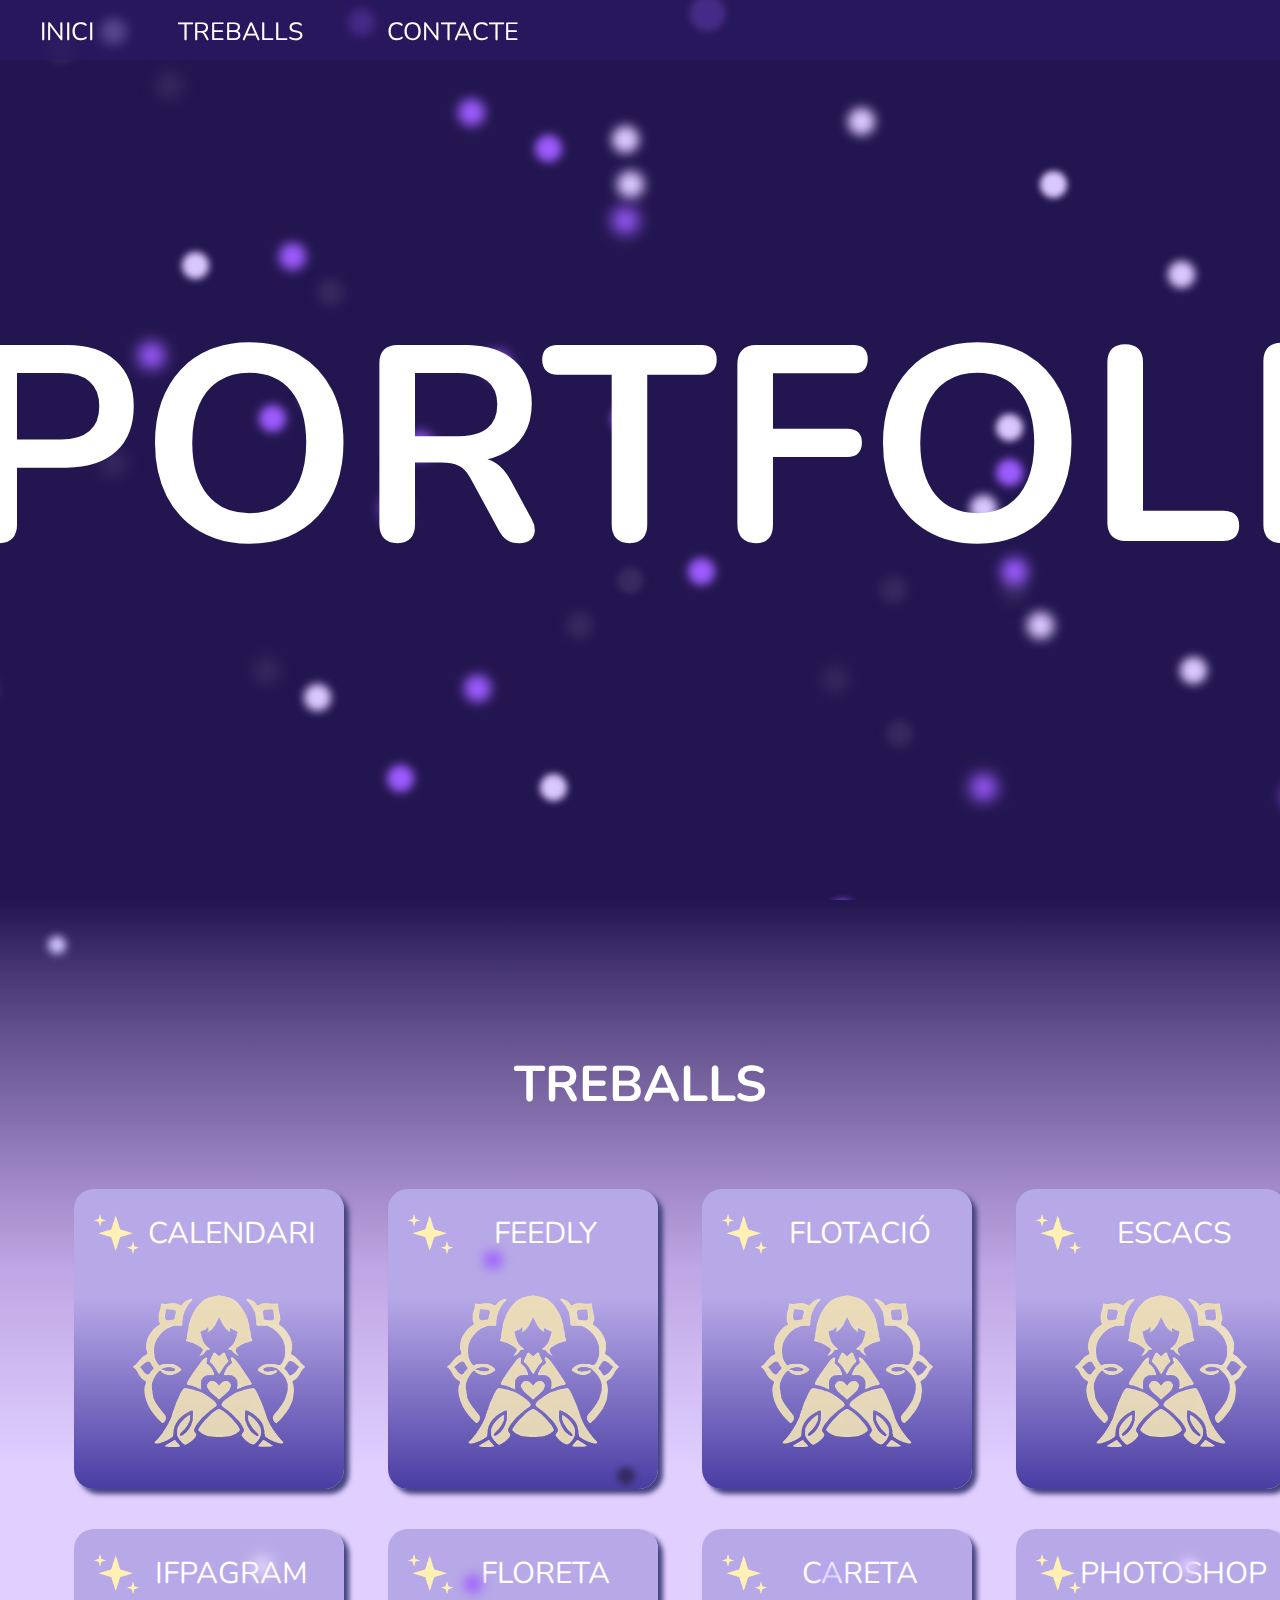
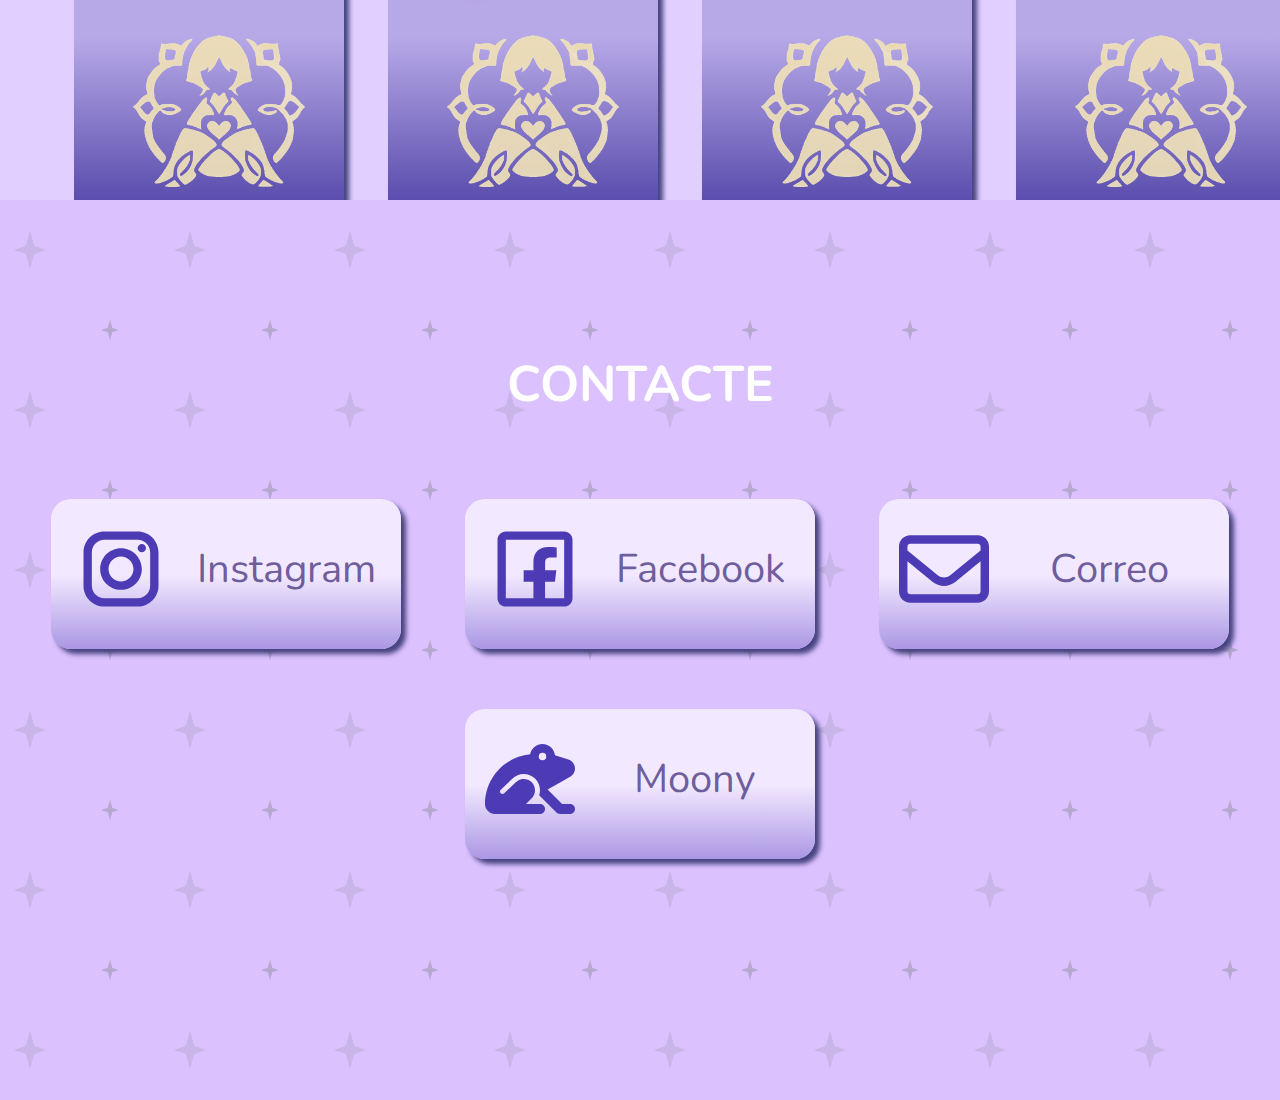
==== commit 34ad3f99: "css003" ====
--- a/index.html
+++ b/index.html
@@ -22,7 +22,6 @@
 <link rel="stylesheet" href="css/style.css">
 </head>
 <body>
-    
     <nav>
         <ul>
             <a href="#p1"><li>INICI</li></a>
@@ -30,9 +29,62 @@
             <a href="#p3"><li>CONTACTE</li></a>
         </ul>
     </nav>
+   
     <div class="pagina p1" id="p1">
         <h1>PORTFOLI</h1>
-        <h3>Crystel Karla Estrada Sanchez</h3>
+        <div class="background">
+            <span></span>
+            <span></span>
+            <span></span>
+            <span></span>
+            <span></span>
+            <span></span>
+            <span></span>
+            <span></span>
+            <span></span>
+            <span></span>
+            <span></span>
+            <span></span>
+            <span></span>
+            <span></span>
+            <span></span>
+            <span></span>
+            <span></span>
+            <span></span>
+            <span></span>
+            <span></span>
+            <span></span>
+            <span></span>
+            <span></span>
+            <span></span>
+            <span></span>
+            <span></span>
+            <span></span>
+            <span></span>
+            <span></span>
+            <span></span>
+            <span></span>
+            <span></span>
+            <span></span>
+            <span></span>
+            <span></span>
+            <span></span>
+            <span></span>
+            <span></span>
+            <span></span>
+            <span></span>
+            <span></span>
+            <span></span>
+            <span></span>
+            <span></span>
+            <span></span>
+            <span></span>
+            <span></span>
+            <span></span>
+            <span></span>
+            <span></span>
+            <span></span>
+         </div>
     </div>
 
 <div class="pagina p2" id="p2">
@@ -88,9 +140,21 @@
                 </li>
             </a>
             
-           
    </ul>
-        
+   <div class="cick">
+    <span></span>
+    <span></span>
+    <span></span>
+    <span></span>
+    <span></span>
+    <span></span>
+    <span></span>
+    <span></span>
+    <span></span>
+    <span></span>
+    <span></span>
+ </div>
+
 </div>
 <div class="pagina p3" id="p3">
     <h2>CONTACTE</h2>
--- a/css/style.css
+++ b/css/style.css
@@ -8,7 +8,6 @@
     height: 100%;
     font-family: "Nunito", sans-serif;
     font-optical-sizing: auto;
-    overflow: hidden;
 }
 nav{
     position: fixed;
@@ -29,7 +28,8 @@
     top: 50%;
     left: 50%;
     transform: translate(-50%,-50%);
-    font-size: 9.375rem;
+    font-size: 17.375rem;
+    z-index: 500;
 }
 h2{
     text-align: center;
@@ -37,12 +37,7 @@
     padding-top: 150px;
     font-size:3.125rem;
 }
-h3{
-    text-align: center;
-    color: rgb(255, 255, 255);
-    padding-top: 650px;
-    font-size: 3.125rem;
-}
+
 h1:hover{
     animation: girillo 2s ;
 }
@@ -53,8 +48,8 @@
     font-size: 1.563rem;
 }
 nav li:hover{
-    opacity: 75%;
     animation: meneo 0.15s ease-in infinite;
+    text-shadow: 0 0 15px rgb(224, 207, 255);
 }
 .p2 li{
     height: 300px;
@@ -81,6 +76,7 @@
 .p2 li:hover{
     opacity: 65%;
     animation: plun 10s;
+    box-shadow: 0 0 15px rgb(224, 207, 255);
 }
 .p2 ul{
     list-style: none;
@@ -112,12 +108,11 @@
     margin-top: 20px;
     padding-left: 20px;
 }
-svg:hover{
-    fill: rgb(158, 148, 224);
-}
+
 .p3 li:hover{
     opacity: 75%;
     animation: meneo 0.15s ease-in infinite;
+    box-shadow: 0 0 20px rgb(92, 66, 139);
 }
 .scara img{
     width: 190px;
@@ -133,21 +128,621 @@
     text-align: center;
 }
 .p1{
-    background-image: url(../img/est2.png);
-    background-size: 200px;
-    background-position: 10px;
-    background-color: rgb(35, 22, 80);
-}
+   /*background-image: url(../img/est2.png);
+    background-size: 150px;
+    background-position: 10px;*/}
+
 .p2{
     background: rgb(220,193,255);
-    background: linear-gradient(0deg, rgb(224, 207, 255) 37%, rgba(191,166,228,1) 59%, rgba(161,138,199,1) 68%, rgba(92,74,134,1) 87%, rgba(35,22,80,1) 100%, rgba(35,22,80,1) 100%);
+    background: linear-gradient(0deg, rgb(224, 207, 255) 37%, rgba(191,166,228,1) 59%, rgba(161,138,199,1) 68%, rgba(92,74,134,1) 87%, rgba(35,22,80,1)100%, rgba(35,22,80,1) 100%);
 }
 .p3{
     background-image: url(../img/est3.png);
     background-size: 160px;
     background-position: 30px;
-    background-color: rgb(224, 207, 255);
-}
+    background-color: rgb(220,193,255);
+}
+
+
+@keyframes move {
+    100% {
+        transform: translate3d(0, 0, 1px) rotate(360deg);
+    }
+}
+
+.background {
+    position: fixed;
+    width: 100vw;
+    height: 100vh;
+    top: 0;
+    left: 0;
+    background: rgb(35,22,80);
+
+overflow: hidden;
+}
+
+.background span {
+    width: 3vmin;
+    height: 3vmin;
+    border-radius: 3vmin;
+    backface-visibility: hidden;
+    position: absolute;
+    animation: move;
+    animation-duration: 25;
+    animation-timing-function: linear;
+    animation-iteration-count: infinite;
+}
+
+
+.background span:nth-child(0) {
+    color: #362a60;
+    top: 16%;
+    left: 94%;
+    animation-duration: 50s;
+    animation-delay: -30s;
+    transform-origin: -8vw -10vh;
+    box-shadow: 6vmin 0 1.591313337015225vmin currentColor;
+}
+.background span:nth-child(1) {
+    color: #362a60;
+    top: 63%;
+    left: 44%;
+    animation-duration: 11s;
+    animation-delay: -7s;
+    transform-origin: 21vw -5vh;
+    box-shadow: 6vmin 0 0.7638106989781246vmin currentColor;
+}
+.background span:nth-child(2) {
+    color: #9d5cff;
+    top: 39%;
+    left: 42%;
+    animation-duration: 14s;
+    animation-delay: -8s;
+    transform-origin: 4vw -19vh;
+    box-shadow: -6vmin 0 1.3060721174477044vmin currentColor;
+}
+.background span:nth-child(3) {
+    color: #9d5cff;
+    top: 45%;
+    left: 16%;
+    animation-duration: 48s;
+    animation-delay: -8s;
+    transform-origin: 8vw 7vh;
+    box-shadow: 6vmin 0 1.041700517770643vmin currentColor;
+}
+.background span:nth-child(4) {
+    color: #9d5cff;
+    top: 1%;
+    left: 23%;
+    animation-duration: 27s;
+    animation-delay: -21s;
+    transform-origin: -14vw -9vh;
+    box-shadow: 6vmin 0 1.0404300926133805vmin currentColor;
+}
+.background span:nth-child(5) {
+    color: #dbc7ff;
+    top: 73%;
+    left: 88%;
+    animation-duration: 55s;
+    animation-delay: -48s;
+    transform-origin: -19vw 14vh;
+    box-shadow: 6vmin 0 1.1028667913697152vmin currentColor;
+}
+.background span:nth-child(6) {
+    color: #362a60;
+    top: 26%;
+    left: 97%;
+    animation-duration: 44s;
+    animation-delay: -13s;
+    transform-origin: -22vw 16vh;
+    box-shadow: 6vmin 0 1.1340816783333705vmin currentColor;
+}
+.background span:nth-child(7) {
+    color: #362a60;
+    top: 4%;
+    left: 8%;
+    animation-duration: 15s;
+    animation-delay: -1s;
+    transform-origin: -11vw -1vh;
+    box-shadow: -6vmin 0 0.9371594270019312vmin currentColor;
+}
+.background span:nth-child(8) {
+    color: #9d5cff;
+    top: 75%;
+    left: 32%;
+    animation-duration: 53s;
+    animation-delay: -10s;
+    transform-origin: -12vw -6vh;
+    box-shadow: 6vmin 0 1.2817411324052008vmin currentColor;
+}
+.background span:nth-child(9) {
+    color: #362a60;
+    top: 74%;
+    left: 60%;
+    animation-duration: 48s;
+    animation-delay: -33s;
+    transform-origin: -16vw -1vh;
+    box-shadow: 6vmin 0 1.7424809533959416vmin currentColor;
+}
+.background span:nth-child(10) {
+    color: #362a60;
+    top: 73%;
+    left: 24%;
+    animation-duration: 30s;
+    animation-delay: -48s;
+    transform-origin: 3vw -7vh;
+    box-shadow: -6vmin 0 1.602377659329988vmin currentColor;
+}
+.background span:nth-child(11) {
+    color: #362a60;
+    top: 41%;
+    left: 3%;
+    animation-duration: 6s;
+    animation-delay: -20s;
+    transform-origin: -13vw -24vh;
+    box-shadow: -6vmin 0 0.7654516982142714vmin currentColor;
+}
+.background span:nth-child(12) {
+    color: #9d5cff;
+    top: 87%;
+    left: 96%;
+    animation-duration: 28s;
+    animation-delay: -4s;
+    transform-origin: 5vw -8vh;
+    box-shadow: 6vmin 0 1.403843806899651vmin currentColor;
+}
+.background span:nth-child(13) {
+    color: #362a60;
+    top: 64%;
+    left: 74%;
+    animation-duration: 32s;
+    animation-delay: -10s;
+    transform-origin: 23vw 20vh;
+    box-shadow: 6vmin 0 1.4102196372443567vmin currentColor;
+}
+.background span:nth-child(14) {
+    color: #9d5cff;
+    top: 27%;
+    left: 26%;
+    animation-duration: 5s;
+    animation-delay: -43s;
+    transform-origin: 11vw -14vh;
+    box-shadow: -6vmin 0 1.1373860704449628vmin currentColor;
+}
+.background span:nth-child(15) {
+    color: #9d5cff;
+    top: 100%;
+    left: 69%;
+    animation-duration: 54s;
+    animation-delay: -42s;
+    transform-origin: -18vw -18vh;
+    box-shadow: -6vmin 0 0.8580291387440591vmin currentColor;
+}
+.background span:nth-child(16) {
+    color: #9d5cff;
+    top: 38%;
+    left: 15%;
+    animation-duration: 47s;
+    animation-delay: -17s;
+    transform-origin: -2vw -9vh;
+    box-shadow: -6vmin 0 1.6521870909410086vmin currentColor;
+}
+.background span:nth-child(17) {
+    color: #9d5cff;
+    top: 11%;
+    left: 40%;
+    animation-duration: 13s;
+    animation-delay: -5s;
+    transform-origin: 1vw -1vh;
+    box-shadow: -6vmin 0 1.3183293802571232vmin currentColor;
+}
+.background span:nth-child(18) {
+    color: #9d5cff;
+    top: 85%;
+    left: 26%;
+    animation-duration: 40s;
+    animation-delay: -23s;
+    transform-origin: 2vw 7vh;
+    box-shadow: 6vmin 0 1.0809306266793615vmin currentColor;
+}
+.background span:nth-child(19) {
+    color: #dbc7ff;
+    top: 19%;
+    left: 44%;
+    animation-duration: 32s;
+    animation-delay: -1s;
+    transform-origin: 22vw 21vh;
+    box-shadow: 6vmin 0 1.2702524078389545vmin currentColor;
+}
+.background span:nth-child(20) {
+    color: #dbc7ff;
+    top: 28%;
+    left: 10%;
+    animation-duration: 38s;
+    animation-delay: -13s;
+    transform-origin: -1vw 4vh;
+    box-shadow: 6vmin 0 0.798946607449283vmin currentColor;
+}
+.background span:nth-child(21) {
+    color: #362a60;
+    top: 64%;
+    left: 73%;
+    animation-duration: 30s;
+    animation-delay: -5s;
+    transform-origin: -15vw 11vh;
+    box-shadow: -6vmin 0 1.1494512415873848vmin currentColor;
+}
+.background span:nth-child(22) {
+    color: #dbc7ff;
+    top: 19%;
+    left: 77%;
+    animation-duration: 29s;
+    animation-delay: -28s;
+    transform-origin: 15vw -2vh;
+    box-shadow: 6vmin 0 0.7558108243054336vmin currentColor;
+}
+.background span:nth-child(23) {
+    color: #dbc7ff;
+    top: 12%;
+    left: 62%;
+    animation-duration: 46s;
+    animation-delay: -10s;
+    transform-origin: -7vw -20vh;
+    box-shadow: 6vmin 0 1.1770371362656302vmin currentColor;
+}
+.background span:nth-child(24) {
+    color: #dbc7ff;
+    top: 86%;
+    left: 38%;
+    animation-duration: 42s;
+    animation-delay: -36s;
+    transform-origin: -2vw -4vh;
+    box-shadow: 6vmin 0 0.8478487793573912vmin currentColor;
+}
+.background span:nth-child(25) {
+    color: #9d5cff;
+    top: 48%;
+    left: 36%;
+    animation-duration: 46s;
+    animation-delay: -37s;
+    transform-origin: 6vw 20vh;
+    box-shadow: -6vmin 0 1.3485336160067591vmin currentColor;
+}
+.background span:nth-child(26) {
+    color: #362a60;
+    top: 68%;
+    left: 40%;
+    animation-duration: 14s;
+    animation-delay: -33s;
+    transform-origin: 14vw 15vh;
+    box-shadow: 6vmin 0 1.3459227781314833vmin currentColor;
+}
+.background span:nth-child(27) {
+    color: #362a60;
+    top: 8%;
+    left: 8%;
+    animation-duration: 24s;
+    animation-delay: -26s;
+    transform-origin: 13vw -15vh;
+    box-shadow: 6vmin 0 1.66168695337415vmin currentColor;
+}
+.background span:nth-child(28) {
+    color: #dbc7ff;
+    top: 46%;
+    left: 82%;
+    animation-duration: 11s;
+    animation-delay: -16s;
+    transform-origin: 18vw 18vh;
+    box-shadow: -6vmin 0 0.780133487950367vmin currentColor;
+}
+.background span:nth-child(29) {
+    color: #9d5cff;
+    top: 15%;
+    left: 46%;
+    animation-duration: 55s;
+    animation-delay: -23s;
+    transform-origin: 8vw 6vh;
+    box-shadow: -6vmin 0 1.0690219887177854vmin currentColor;
+}
+.background span:nth-child(30) {
+    color: #362a60;
+    top: 50%;
+    left: 12%;
+    animation-duration: 19s;
+    animation-delay: -30s;
+    transform-origin: -21vw 15vh;
+    box-shadow: -6vmin 0 1.7336353223343484vmin currentColor;
+}
+.background span:nth-child(31) {
+    color: #362a60;
+    top: 80%;
+    left: 65%;
+    animation-duration: 13s;
+    animation-delay: -40s;
+    transform-origin: -21vw -7vh;
+    box-shadow: 6vmin 0 1.0087010958812308vmin currentColor;
+}
+.background span:nth-child(32) {
+    color: #9d5cff;
+    top: 62%;
+    left: 74%;
+    animation-duration: 20s;
+    animation-delay: -46s;
+    transform-origin: -24vw -19vh;
+    box-shadow: 6vmin 0 1.4797968434088864vmin currentColor;
+}
+.background span:nth-child(33) {
+    color: #9d5cff;
+    top: 45%;
+    left: 52%;
+    animation-duration: 22s;
+    animation-delay: -19s;
+    transform-origin: 23vw 20vh;
+    box-shadow: -6vmin 0 0.8950743913842858vmin currentColor;
+}
+.background span:nth-child(34) {
+    color: #362a60;
+    top: 43%;
+    left: 19%;
+    animation-duration: 38s;
+    animation-delay: -17s;
+    transform-origin: 23vw -5vh;
+    box-shadow: 6vmin 0 0.7592695444676285vmin currentColor;
+}
+.background span:nth-child(35) {
+    color: #9d5cff;
+    top: 23%;
+    left: 52%;
+    animation-duration: 15s;
+    animation-delay: -49s;
+    transform-origin: -19vw 22vh;
+    box-shadow: -6vmin 0 1.7354985529422198vmin currentColor;
+}
+.background span:nth-child(36) {
+    color: #9d5cff;
+    top: 86%;
+    left: 80%;
+    animation-duration: 47s;
+    animation-delay: -27s;
+    transform-origin: -18vw -9vh;
+    box-shadow: -6vmin 0 1.7309154976192935vmin currentColor;
+}
+.background span:nth-child(37) {
+    color: #dbc7ff;
+    top: 2%;
+    left: 12%;
+    animation-duration: 8s;
+    animation-delay: -19s;
+    transform-origin: 11vw 0vh;
+    box-shadow: -6vmin 0 1.1752167512683498vmin currentColor;
+}
+.background span:nth-child(38) {
+    color: #9d5cff;
+    top: 62%;
+    left: 58%;
+    animation-duration: 29s;
+    animation-delay: -21s;
+    transform-origin: 21vw 24vh;
+    box-shadow: -6vmin 0 1.0231820738718025vmin currentColor;
+}
+.background span:nth-child(39) {
+    color: #dbc7ff;
+    top: 55%;
+    left: 80%;
+    animation-duration: 44s;
+    animation-delay: -10s;
+    transform-origin: 5vw -13vh;
+    box-shadow: -6vmin 0 1.1226301133883965vmin currentColor;
+}
+.background span:nth-child(40) {
+    color: #9d5cff;
+    top: 55%;
+    left: 34%;
+    animation-duration: 32s;
+    animation-delay: -20s;
+    transform-origin: -1vw -18vh;
+    box-shadow: -6vmin 0 1.469084249563275vmin currentColor;
+}
+.background span:nth-child(41) {
+    color: #dbc7ff;
+    top: 14%;
+    left: 52%;
+    animation-duration: 20s;
+    animation-delay: -34s;
+    transform-origin: 6vw 7vh;
+    box-shadow: -6vmin 0 1.1385777410361342vmin currentColor;
+}
+.background span:nth-child(42) {
+    color: #9d5cff;
+    top: 51%;
+    left: 82%;
+    animation-duration: 52s;
+    animation-delay: -33s;
+    transform-origin: -16vw 15vh;
+    box-shadow: -6vmin 0 0.9332465877863849vmin currentColor;
+}
+.background span:nth-child(43) {
+    color: #362a60;
+    top: 31%;
+    left: 29%;
+    animation-duration: 6s;
+    animation-delay: -12s;
+    transform-origin: 7vw -16vh;
+    box-shadow: -6vmin 0 1.277665979052351vmin currentColor;
+}
+.background span:nth-child(44) {
+    color: #dbc7ff;
+    top: 29%;
+    left: 87%;
+    animation-duration: 14s;
+    animation-delay: -37s;
+    transform-origin: 1vw 8vh;
+    box-shadow: 6vmin 0 0.9679548815237735vmin currentColor;
+}
+.background span:nth-child(45) {
+    color: #dbc7ff;
+    top: 68%;
+    left: 76%;
+    animation-duration: 29s;
+    animation-delay: -17s;
+    transform-origin: 23vw 20vh;
+    box-shadow: 6vmin 0 1.3111688638186692vmin currentColor;
+}
+.background span:nth-child(46) {
+    color: #362a60;
+    top: 75%;
+    left: 2%;
+    animation-duration: 36s;
+    animation-delay: -23s;
+    transform-origin: 18vw 10vh;
+    box-shadow: -6vmin 0 1.1249999050108377vmin currentColor;
+}
+.background span:nth-child(47) {
+    color: #dbc7ff;
+    top: 76%;
+    left: 28%;
+    animation-duration: 28s;
+    animation-delay: -5s;
+    transform-origin: -19vw -17vh;
+    box-shadow: -6vmin 0 0.9988436715174172vmin currentColor;
+}
+.background span:nth-child(48) {
+    color: #dbc7ff;
+    animation-duration: 18s;
+    animation-delay: -8s;
+    transform-origin: -18vw -17vh;
+    box-shadow: 6vmin 0 1.1387123348756263vmin currentColor;
+}
+.background span:nth-child(49) {
+    color: #9d5cff;
+    animation-duration: 40s;
+    animation-delay: -49s;
+    transform-origin: -5vw -9vh;
+    box-shadow: 6vmin 0 1.168933304906304vmin currentColor;
+}
+.background span:nth-child(50) {
+    color: #9d5cff;
+    animation-duration: 20s;
+    animation-delay: -49s;
+    transform-origin: -5vw -9vh;
+    box-shadow: 6vmin 0 1.168933304906304vmin currentColor;
+}
+
+
+.cick span {
+    width: 2vmin;
+    height: 2vmin;
+    border-radius: 3vmin;
+    backface-visibility: hidden;
+    position: absolute;
+    animation: move;
+    animation-duration: 5;
+    animation-timing-function: linear;
+    animation-iteration-count: infinite;
+    
+}
+
+
+.cick span:nth-child(0) {
+    color: #362a60;
+    top: 16%;
+    left: 94%;
+    animation-duration: 10s;
+    animation-delay: -30s;
+    transform-origin: -8vw -10vh;
+    box-shadow: 6vmin 0 1.591313337015225vmin currentColor;
+}
+.cick span:nth-child(1) {
+    color: #362a60;
+    top: 63%;
+    left: 44%;
+    animation-duration: 11s;
+    animation-delay: -7s;
+    transform-origin: 21vw -5vh;
+    box-shadow: 6vmin 0 0.7638106989781246vmin currentColor;
+}
+.cick span:nth-child(2) {
+    color: #9d5cff;
+    top: 39%;
+    left: 42%;
+    animation-duration: 14s;
+    animation-delay: -8s;
+    transform-origin: 4vw -19vh;
+    box-shadow: -6vmin 0 1.3060721174477044vmin currentColor;
+}
+.background span:nth-child(3) {
+    color: #9d5cff;
+    top: 45%;
+    left: 16%;
+    animation-duration: 28s;
+    animation-delay: -8s;
+    transform-origin: 8vw 7vh;
+    box-shadow: 6vmin 0 1.041700517770643vmin currentColor;
+}
+.background span:nth-child(4) {
+    color: #9d5cff;
+    top: 1%;
+    left: 23%;
+    animation-duration: 27s;
+    animation-delay: -21s;
+    transform-origin: -14vw -9vh;
+    box-shadow: 6vmin 0 1.0404300926133805vmin currentColor;
+}
+.cick span:nth-child(5) {
+    color: #dbc7ff;
+    top: 73%;
+    left: 88%;
+    animation-duration: 35s;
+    animation-delay: -48s;
+    transform-origin: -19vw 14vh;
+    box-shadow: 6vmin 0 1.1028667913697152vmin currentColor;
+}
+.cick span:nth-child(6) {
+    color: #362a60;
+    top: 26%;
+    left: 97%;
+    animation-duration: 24s;
+    animation-delay: -13s;
+    transform-origin: -22vw 16vh;
+    box-shadow: 6vmin 0 1.1340816783333705vmin currentColor;
+}
+.cick span:nth-child(7) {
+    color: #d2c6ff;
+    top: 4%;
+    left: 8%;
+    animation-duration: 5s;
+    animation-delay: -1s;
+    transform-origin: -11vw -1vh;
+    box-shadow: -6vmin 0 0.9371594270019312vmin currentColor;
+}
+.cick span:nth-child(8) {
+    color: #9d5cff;
+    top: 75%;
+    left: 32%;
+    animation-duration: 33s;
+    animation-delay: -10s;
+    transform-origin: -12vw -6vh;
+    box-shadow: 6vmin 0 1.2817411324052008vmin currentColor;
+}
+.cick span:nth-child(9) {
+    color: #b49fff;
+    top: 74%;
+    left: 60%;
+    animation-duration: 8s;
+    animation-delay: -33s;
+    transform-origin: -16vw -1vh;
+    box-shadow: 6vmin 0 1.7424809533959416vmin currentColor;
+}
+.cick span:nth-child(10) {
+    color: #eee9ff;
+    top: 73%;
+    left: 24%;
+    animation-duration: 10s;
+    animation-delay: -48s;
+    transform-origin: 3vw -7vh;
+    box-shadow: -6vmin 0 1.602377659329988vmin currentColor;
+}
+
 @keyframes plun {
     0% {
         transform: translateY(5px);
@@ -285,3 +880,4 @@
         background-color: rgb(224, 207, 255);
    }
 }
+
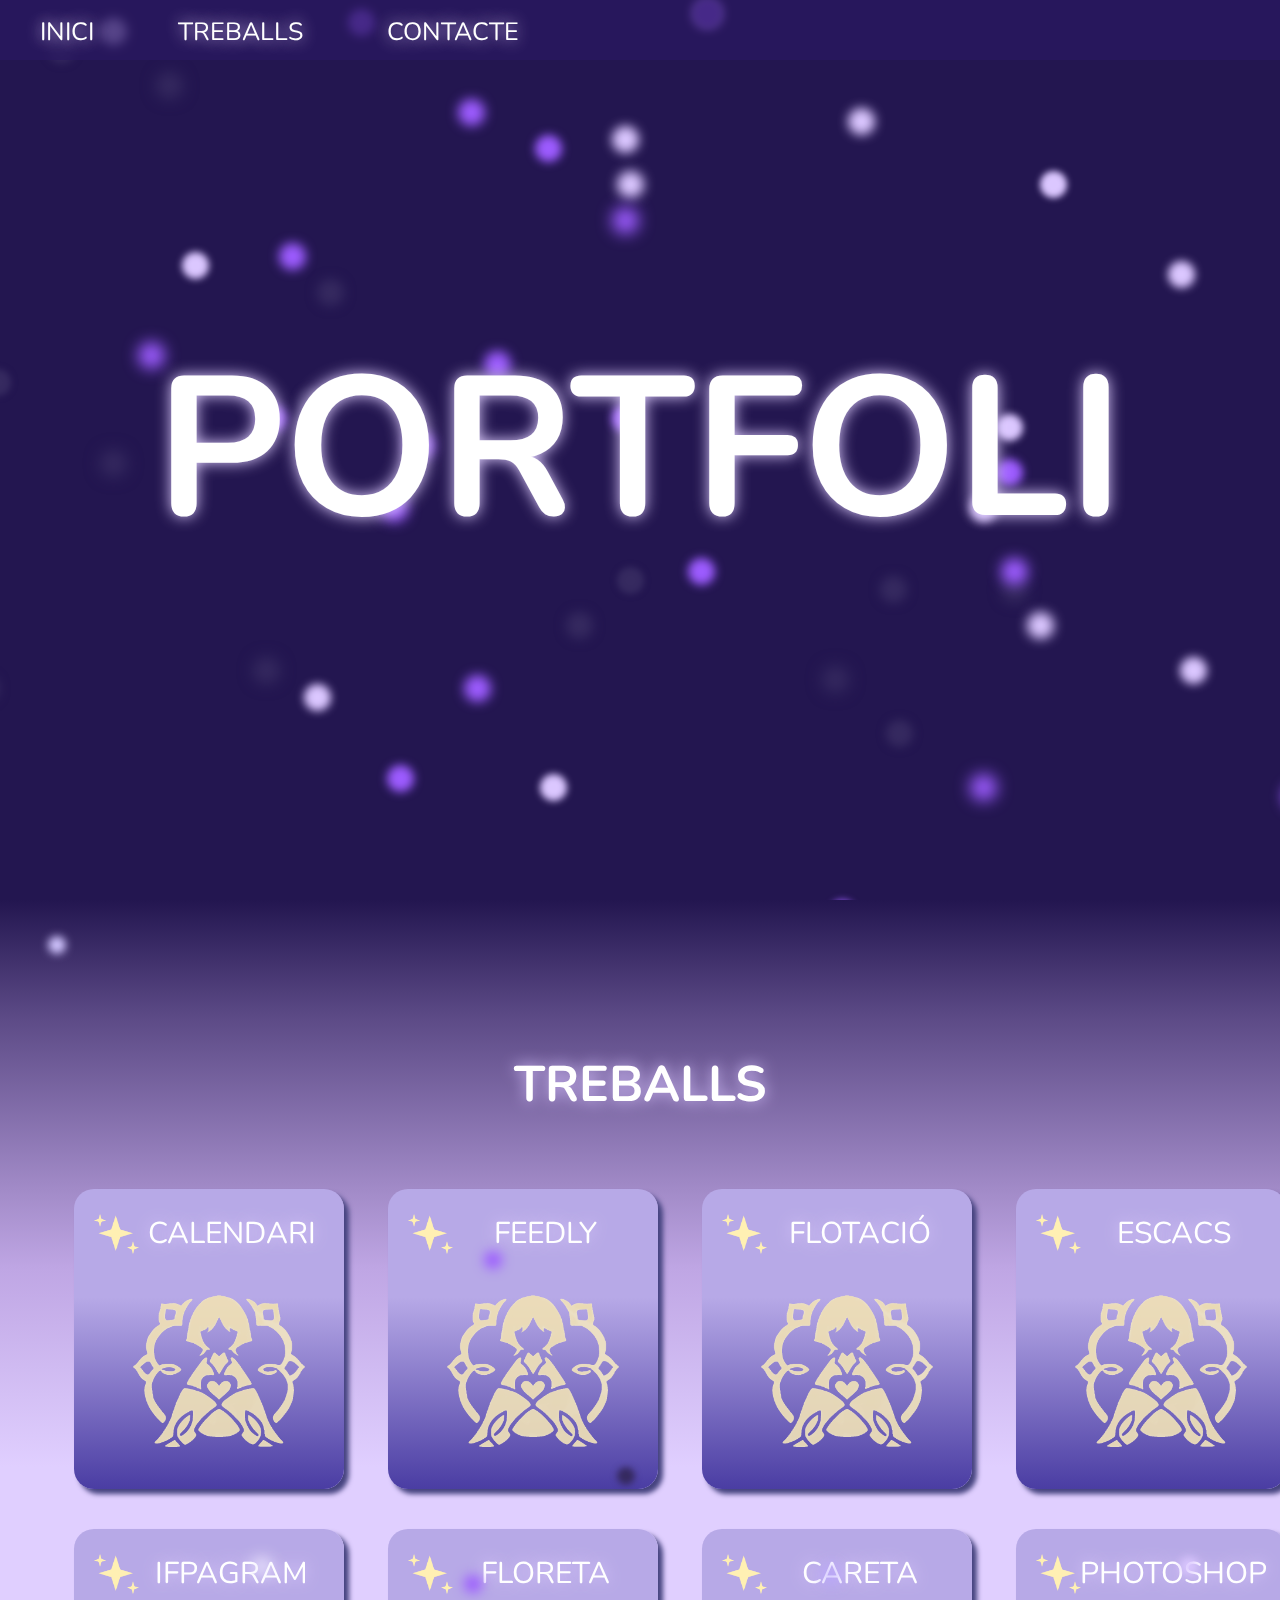
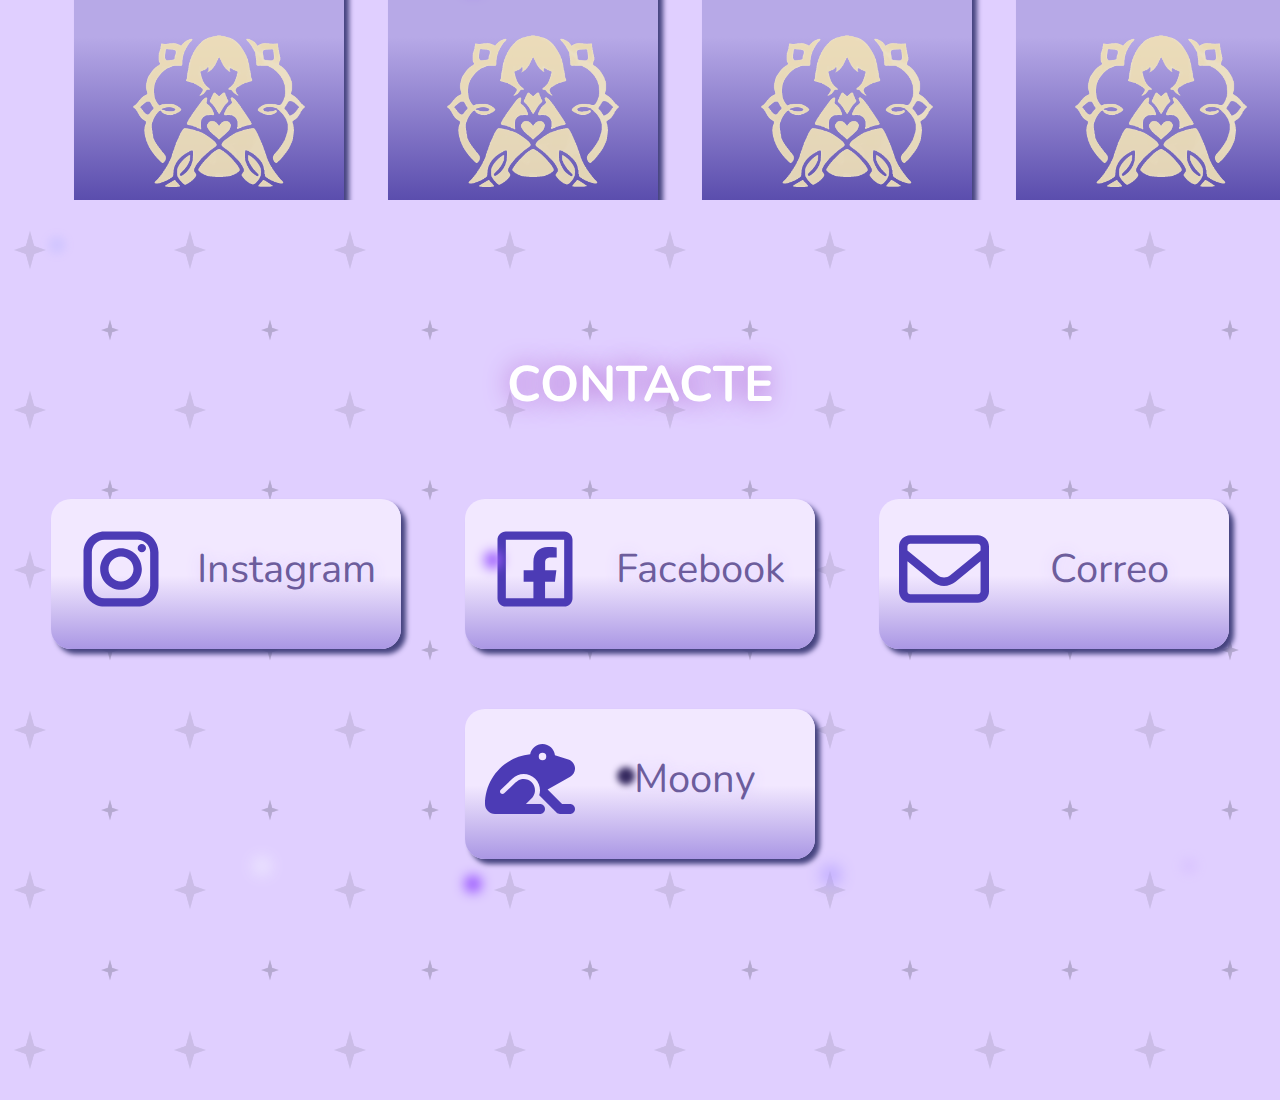
==== commit 1febd1e0: "Ultimo" ====
--- a/index.html
+++ b/index.html
@@ -157,7 +157,7 @@
 
 </div>
 <div class="pagina p3" id="p3">
-    <h2>CONTACTE</h2>
+    <h3>CONTACTE</h3>
     <ul>
         
         <a href="https://genshin.hoyoverse.com/es/" target="_blank">
@@ -190,6 +190,19 @@
         </a>
        
     </ul>
+    <div class="cick">
+        <span></span>
+        <span></span>
+        <span></span>
+        <span></span>
+        <span></span>
+        <span></span>
+        <span></span>
+        <span></span>
+        <span></span>
+        <span></span>
+        <span></span>
+     </div>
 
 </div>
 
--- a/css/style.css
+++ b/css/style.css
@@ -2,12 +2,14 @@
     padding: 0;
     margin: 0;
     text-decoration: none;
+    text-shadow: 0 0 15px rgb(224, 207, 255);
 }
 html, body {
     width: 100%;
     height: 100%;
     font-family: "Nunito", sans-serif;
     font-optical-sizing: auto;
+    text-shadow: 0 0 15px rgb(224, 207, 255);
 }
 nav{
     position: fixed;
@@ -28,15 +30,25 @@
     top: 50%;
     left: 50%;
     transform: translate(-50%,-50%);
-    font-size: 17.375rem;
+    font-size: 12.375rem;
     z-index: 500;
+    text-shadow: 0 0 15px rgb(224, 207, 255);
 }
 h2{
     text-align: center;
     color: rgb(255, 255, 255);
     padding-top: 150px;
     font-size:3.125rem;
-}
+    text-shadow: 0 0 15px rgb(217, 196, 255);
+}
+h3{
+    text-align: center;
+    color: rgb(255, 255, 255);
+    padding-top: 150px;
+    font-size:3.125rem;
+    text-shadow: 0 0 25px rgb(176, 102, 205);
+}
+
 
 h1:hover{
     animation: girillo 2s ;
@@ -76,7 +88,7 @@
 .p2 li:hover{
     opacity: 65%;
     animation: plun 10s;
-    box-shadow: 0 0 15px rgb(224, 207, 255);
+    
 }
 .p2 ul{
     list-style: none;
@@ -126,11 +138,8 @@
     position: relative;
     height: 100%;
     text-align: center;
-}
-.p1{
-   /*background-image: url(../img/est2.png);
-    background-size: 150px;
-    background-position: 10px;*/}
+    
+}
 
 .p2{
     background: rgb(220,193,255);
@@ -140,7 +149,8 @@
     background-image: url(../img/est3.png);
     background-size: 160px;
     background-position: 30px;
-    background-color: rgb(220,193,255);
+    background-color: rgb(224, 207, 255);
+    
 }
 
 
